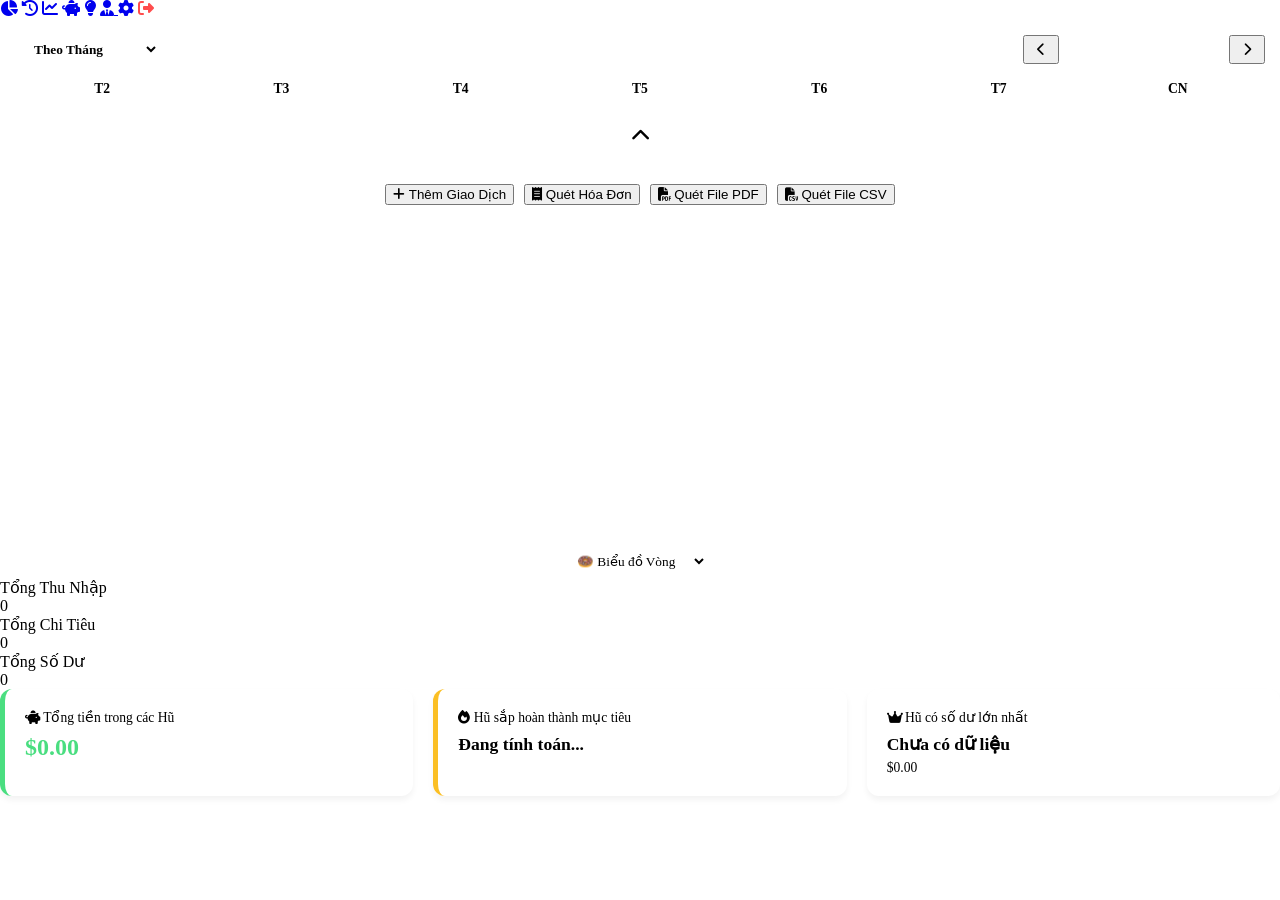
==== Project2/frontend-service/templates/index.html @ 34b53638 "Chuyển micro" ====
<!doctype html>
<html lang="vi">
  <head>
    <meta charset="UTF-8" />
    <meta name="viewport" content="width=device-width, initial-scale=1.0, maximum-scale=1.0, user-scalable=no" />
    <link
      rel="stylesheet"
      href="https://cdnjs.cloudflare.com/ajax/libs/font-awesome/6.5.1/css/all.min.css"
    />
    <meta name="theme-color" content="#1a1a1a" />
    <meta name="mobile-web-app-capable" content="yes" />
    <meta
      name="apple-mobile-web-app-status-bar-style"
      content="black-translucent"
    />
    <link rel="manifest" href="/static/manifest.json" />
    <link rel="apple-touch-icon" href="/static/pwa/icon-192.png" />
    <link rel="stylesheet" href="/static/style.css" />
    <script>
      (function () {
        const theme = localStorage.getItem("theme") || "system";
        if (theme === "light") {
          document.documentElement.setAttribute("data-theme", "light");
        } else if (theme === "dark") {
          document.documentElement.setAttribute("data-theme", "dark");
        }
      })();
    </script>
    <script>
      if ("serviceWorker" in navigator) {
        window.addEventListener("load", () => {
          navigator.serviceWorker.register("/static/sw.js");
        });
      }
    </script>
    <title>Trang Chủ ExpenseOwl</title>
    <script src="/static/chart.min.js"></script>

    <style>
      .wizard-overlay {
        position: fixed;
        top: 0;
        left: 0;
        width: 100%;
        height: 100%;
        background: rgba(0, 0, 0, 0.85);
        z-index: 9999;
        display: flex;
        justify-content: center;
        align-items: center;
        backdrop-filter: blur(5px);
      }
      .wizard-box {
        background: linear-gradient(145deg, #1e1e2d, #2a2a40);
        border: 2px solid #8a2be2;
        border-radius: 12px;
        width: 90%;
        max-width: 550px;
        padding: 30px;
        box-shadow: 0 0 30px rgba(138, 43, 226, 0.4);
        color: #fff;
        max-height: 90vh;
        overflow-y: auto;
      }
      .wizard-step {
        display: none;
        margin-top: 20px;
        animation: fadeIn 0.3s;
      }
      .wizard-step.active {
        display: block;
      }
      .wizard-progress {
        display: flex;
        justify-content: space-between;
        margin-bottom: 20px;
        font-size: 0.85rem;
        color: #606060;
        font-weight: bold;
        border-bottom: 2px solid #3d3d5c;
        padding-bottom: 10px;
      }
      .wizard-progress span {
        transition: color 0.3s;
      }
      .wizard-progress span.active {
        color: #d4a5ff;
        border-bottom: 3px solid #d4a5ff;
        margin-bottom: -12px;
        padding-bottom: 9px;
      }

      *, *::before, *::after {
        box-sizing: border-box;
      }

      html, body {
        overflow-x: hidden !important;
        overflow-y: auto !important;   
        width: 100%;
        max-width: 100vw;
        margin: 0;
        padding: 0;
      }

      .container {
        overflow-x: hidden !important;
        width: 100%;
        max-width: 100vw;
      }

      .wizard-input {
        width: 100%;
        padding: 12px;
        border-radius: 8px;
        background: #151521;
        color: #fff;
        border: 1px solid #2a2a40;
        outline: none;
        margin-bottom: 10px;
        box-sizing: border-box;
      }
      .wizard-footer {
        display: flex;
        justify-content: space-between;
        margin-top: 25px;
        border-top: 1px solid #3d3d5c;
        padding-top: 20px;
      }
      .wiz-cat-item {
        display: flex;
        align-items: center;
        justify-content: space-between;
        background: #151521;
        padding: 10px 15px;
        border-radius: 8px;
        margin-bottom: 10px;
        border: 1px solid #2a2a40;
      }
      .wiz-cat-item input[type="text"] {
        background: transparent;
        border: none;
        color: #fff;
        font-weight: bold;
        outline: none;
        width: 60%;
        font-size: 1rem;
      }
      .wiz-cat-item input[type="color"] {
        background: transparent;
        border: none;
        cursor: pointer;
        height: 35px;
        width: 45px;
        padding: 0;
        border-radius: 4px;
      }
      @keyframes fadeIn {
        from {
          opacity: 0;
          transform: translateY(10px);
        }
        to {
          opacity: 1;
          transform: translateY(0);
        }
      }

      .four-col-grid {
        display: grid;
        grid-template-columns: repeat(4, 1fr);
        gap: 15px;
        align-items: end;  
        margin-bottom: 20px;
      }
      .form-group {
        display: flex;
        flex-direction: column;
        width: 100%;
      }

      .more-menu-container {
        display: none; 
        position: relative;
        margin-left: auto;
      }
      .more-dropdown {
        display: none;
        position: absolute;
        top: 110%;
        right: 0;
        background: var(--bg-secondary);
        border: 1px solid var(--border);
        border-radius: 8px;
        box-shadow: 0 4px 15px rgba(0, 0, 0, 0.5);
        flex-direction: column;
        min-width: 180px;
        z-index: 1000;
        overflow: hidden;
      }
      .more-dropdown.show {
        display: flex;
        animation: fadeIn 0.2s ease;
      }
      .more-dropdown a {
        padding: 12px 15px;
        color: var(--text-primary);
        text-decoration: none;
        display: flex;
        align-items: center;
        gap: 12px;
        font-size: 0.95rem;
        transition: background 0.2s;
        border-bottom: 1px solid var(--border);
      }
      .more-dropdown a:last-child {
        border-bottom: none;
      }
      .more-dropdown a:hover {
        background: var(--bg-primary);
      }
      .more-dropdown a i {
        width: 20px;
        text-align: center;
      }

      @media (max-width: 768px) {
        .four-col-grid {
          grid-template-columns: 1fr !important;
        }
        .four-col-grid .form-group {
          grid-column: span 1 !important;
        }
        
        .hide-on-mobile {
          display: none !important;
        }
        .more-menu-container {
          display: block;
        }
      }

      .themed-input {
        width: 100% !important;
        box-sizing: border-box;
        padding: 10px 15px;
        border-radius: 8px;
        border: 1px solid var(--border);
        background-color: var(--bg-primary);
        color: var(--text-primary);
        font-family: inherit;
        font-size: 14px;
        outline: none;
        min-height: 42px;
      }
      .themed-input:focus {
        border-color: var(--accent);
      }

      .tags-dropdown {
        background-color: var(--bg-secondary) !important;
        border: 1px solid var(--border) !important;
        box-shadow: 0 4px 15px rgba(0, 0, 0, 0.15) !important;
      }
      .tags-dropdown div {
        padding: 8px 12px;
        color: var(--text-primary);
        cursor: pointer;
        transition: background 0.2s ease;
      }
      .tags-dropdown div:hover {
        background-color: var(--bg-primary);
      }
      .tags-dropdown .new-tag {
        color: var(--accent);
        font-style: italic;
        font-weight: bold;
      }
      .tag-pill {
        background: var(--bg-primary) !important;
        color: var(--text-secondary) !important;
        border: 1px solid var(--border) !important;
      }
    </style>
  </head>
  <body>
    <div class="container">
      <header>
        <div class="nav-bar">
          <a href="/" class="view-button active" data-tooltip="Trang Chủ"
            ><i class="fa-solid fa-chart-pie"></i
          ></a>
          <a href="/history" class="view-button" data-tooltip="Hoạt động"
            ><i class="fa-solid fa-clock-rotate-left"></i
          ></a>
          <a href="/trends" class="view-button" data-tooltip="Biến động"
            ><i class="fa-solid fa-chart-line"></i
          ></a>
          <a href="/planning" class="view-button" data-tooltip="Ngân sách"
            ><i class="fa-solid fa-piggy-bank"></i
          ></a>

          <a href="/suggestions" class="view-button hide-on-mobile" data-tooltip="Gợi Ý AI"
            ><i class="fa-solid fa-lightbulb"></i
          ></a>
          <a href="/profile" class="view-button hide-on-mobile" data-tooltip="Tài khoản">
            <i class="fa-solid fa-user-tie"></i>
          </a>
          <a href="/settings" class="view-button hide-on-mobile" data-tooltip="Cài Đặt"
            ><i class="fa-solid fa-gear"></i
          ></a>
          <a
            href="javascript:void(0)"
            class="view-button hide-on-mobile"
            onclick="showLogoutModal()"
            data-tooltip="Đăng Xuất"
            style="margin-left: auto; color: #ff4d4d"
            ><i class="fa-solid fa-right-from-bracket"></i
          ></a>

          <div class="more-menu-container">
            <a href="javascript:void(0)" class="view-button" id="mobileMoreBtn" style="padding: 10px 15px;">
              <i class="fa-solid fa-ellipsis-vertical"></i>
            </a>
            <div class="more-dropdown" id="mobileMoreDropdown">
              <a href="/suggestions"><i class="fa-solid fa-lightbulb" style="color: #f59e0b"></i> Gợi Ý AI</a>
              <a href="/profile"><i class="fa-solid fa-user-tie" style="color: #3b82f6"></i> Tài khoản</a>
              <a href="/settings"><i class="fa-solid fa-gear" style="color: #8b5cf6"></i> Cài Đặt</a>
              <a href="javascript:void(0)" onclick="showLogoutModal()" style="color: #ff4d4d"><i class="fa-solid fa-right-from-bracket"></i> Đăng Xuất</a>
            </div>
          </div>
          
        </div>
      </header>

      <div
        class="form-container"
        style="
          background-color: var(--bg-secondary);
          padding: 15px;
          border-radius: 12px;
          border: 1px solid var(--border);
          margin-bottom: 20px;
        "
      >
        <div
          style="
            display: flex;
            justify-content: space-between;
            align-items: center;
            margin-bottom: 15px;
            flex-wrap: wrap;
            gap: 10px;
          "
        >
          <select
            id="periodSelect"
            style="
              padding: 8px 15px;
              border-radius: 8px;
              background-color: var(--bg-primary);
              color: var(--text-primary);
              border: 1px solid var(--border);
              outline: none;
              cursor: pointer;
              font-family: inherit;
              font-weight: bold;
            "
          >
            <option value="week">Theo Tuần</option>
            <option value="month" selected>Theo Tháng</option>
            <option value="year">Theo Năm</option>
            <option value="all">Tất cả thời gian</option>
          </select>

          <div style="display: flex; align-items: center; gap: 10px">
            <button
              id="prevPeriod"
              class="nav-button"
              style="padding: 5px 12px"
            >
              <i class="fa-solid fa-chevron-left"></i>
            </button>
            <div
              id="currentPeriodLabel"
              style="
                min-width: 150px;
                text-align: center;
                color: var(--text-primary);
                font-weight: bold;
                font-size: 1.1rem;
              "
            ></div>
            <button
              id="nextPeriod"
              class="nav-button"
              style="padding: 5px 12px"
            >
              <i class="fa-solid fa-chevron-right"></i>
            </button>
          </div>
        </div>

        <div id="calendarWidget">
          <div
            style="
              display: grid;
              grid-template-columns: repeat(7, 1fr);
              gap: 5px;
              text-align: center;
              font-size: 0.85rem;
              color: var(--text-secondary);
              margin-bottom: 8px;
              font-weight: bold;
            "
          >
            <div>T2</div>
            <div>T3</div>
            <div>T4</div>
            <div>T5</div>
            <div>T6</div>
            <div>T7</div>
            <div>CN</div>
          </div>
          <div
            id="calGrid"
            style="
              display: grid;
              grid-template-columns: repeat(7, 1fr);
              gap: 5px;
              overflow: hidden;
              transition: max-height 0.3s ease;
            "
          ></div>
          <div
            style="
              text-align: center;
              margin-top: 10px;
              border-top: 1px dashed var(--border);
              padding-top: 10px;
            "
          >
            <button
              id="calToggleBtn"
              style="
                background: none;
                border: none;
                color: var(--text-secondary);
                cursor: pointer;
                font-size: 1.2rem;
                transition: transform 0.2s;
              "
            >
              <i class="fa-solid fa-chevron-up"></i>
            </button>
          </div>
        </div>
      </div>

      <div
        class="table-controls"
        style="
          display: flex;
          gap: 10px;
          justify-content: center;
          flex-wrap: wrap;
        "
      >
        <button id="toggleExpenseFormBtn" class="nav-button">
          <i class="fa-solid fa-plus"></i> Thêm Giao Dịch
        </button>
        <button
          onclick="
            OCRScanner.open(function () {
              initialize();
            })
          "
          class="nav-button"
        >
          <i class="fa-solid fa-receipt"></i> Quét Hóa Đơn
        </button>
        <script src="/static/ocr_scanner.js"></script>
        <button
          onclick="
            PDFScanner.open(function () {
              initialize();
            })
          "
          class="nav-button"
        >
          <i class="fa-solid fa-file-pdf"></i> Quét File PDF
        </button>
        <script src="/static/pdf_scanner.js"></script>
        <button
          onclick="
            CSVScanner.open(function () {
              initialize();
            })
          "
          class="nav-button"
        >
          <i class="fa-solid fa-file-csv"></i> Quét File CSV
        </button>
        <script src="/static/csv_scanner.js"></script>
      </div>
      <div id="scan-preview-area"></div>

      <div id="addExpenseContainer" style="display: none">
        <div
          class="form-container"
          style="
            border: 1px solid var(--accent);
            background-color: var(--bg-secondary);
            margin-bottom: 20px;
            box-shadow: 0 0 10px rgba(138, 43, 226, 0.1);
          "
        >
          <h3 align="center" style="color: var(--accent); margin-top: 0">
            <i class="fa-solid fa-wand-magic-sparkles"></i> Trợ lý AI Cú Mèo
          </h3>
          <p
            style="
              text-align: center;
              color: var(--text-secondary);
              font-size: 0.9rem;
              margin-bottom: 15px;
            "
          >
            Hãy nhập chi tiêu hoặc hỏi Cú Mèo một câu về tài chính!
          </p>

          <div
            class="form-group"
            style="
              display: flex;
              flex-direction: row;
              gap: 10px;
              align-items: center;
              margin-bottom: 0;
            "
          >
            <input
              type="text"
              id="aiInput"
              placeholder="VD: Tối qua đổ 50k tiền xăng và uống ly cafe 30k..."
              style="
                flex: 1;
                padding: 12px;
                border-radius: 8px;
                background-color: var(--bg-primary);
                border: 1px solid var(--border);
                color: var(--text-primary);
                outline: none;
              "
            />
            <button
              onclick="sendToAI()"
              id="aiBtn"
              class="nav-button"
              style="
                background-color: var(--accent);
                color: #fff;
                width: auto;
                padding: 0 20px;
                border: none;
              "
            >
              <i class="fa-solid fa-paper-plane"></i> Gửi
            </button>
          </div>
        </div>

        <div class="form-container">
          <form id="expenseForm">
            <div class="four-col-grid">
              <!-- HÀNG 1 -->
              <div class="form-group">
                <label style="margin-bottom: 5px">Mô tả</label>
                <input
                  type="text"
                  id="name"
                  class="themed-input"
                  placeholder="Ví dụ: Trà sữa"
                  required
                />
              </div>
              <div class="form-group">
                <label style="margin-bottom: 5px">Danh mục</label>
                <select id="category" class="themed-input" required></select>
              </div>
              <div class="form-group">
                <label style="margin-bottom: 5px" title="Chỉ áp dụng cho Chi Tiêu">Nguồn tiền / Rút từ</label>
                <select id="transactionJar" class="themed-input">
                    <option value="">Ví chính (Số dư khả dụng)</option>
                </select>
              </div>
              <div class="form-group">
                <label style="margin-bottom: 5px">Số tiền</label>
                <input
                  type="text"
                  id="amount"
                  class="themed-input"
                  placeholder="0"
                  required
                  oninput="formatCurrencyInput(this)"
                />
              </div>
              <div class="form-group">
                <label style="margin-bottom: 5px">Ngày</label>
                <input type="date" id="date" class="themed-input" required />
                <script>
                  const todayDate = new Date();
                  document.getElementById("date").value =
                    `${todayDate.getFullYear()}-${String(todayDate.getMonth() + 1).padStart(2, "0")}-${String(todayDate.getDate()).padStart(2, "0")}`;
                </script>
              </div>

              <div class="form-group">
                <label style="margin-bottom: 5px">Tần suất lặp lại</label>
                <select id="recurring_interval" class="themed-input">
                  <option value="">Không lặp lại</option>
                  <option value="daily">Hàng ngày</option>
                  <option value="weekly">Hàng tuần</option>
                  <option value="monthly">Hàng tháng</option>
                  <option value="yearly">Hàng năm</option>
                </select>
              </div>

              <div class="form-group" style="position: relative">
                <label style="margin-bottom: 5px">Nhãn</label>
                <div
                  id="tags-input-container"
                  class="themed-input"
                  style="
                    display: flex;
                    flex-wrap: wrap;
                    gap: 5px;
                    align-items: center;
                    cursor: text;
                  "
                >
                  <div
                    id="selected-tags"
                    style="display: flex; flex-wrap: wrap; gap: 5px"
                  ></div>
                  <input
                    type="text"
                    id="tags-input"
                    placeholder="Nhập & Enter..."
                    autocomplete="off"
                    style="
                      flex: 1;
                      min-width: 80px;
                      border: none;
                      background: none;
                      outline: none;
                      padding: 0;
                      margin: 0;
                      color: var(--text-primary);
                      font-size: inherit;
                    "
                  />
                </div>
                <div
                  id="tags-dropdown"
                  class="tags-dropdown"
                  style="
                    display: none;
                    position: absolute;
                    top: 100%;
                    left: 0;
                    right: 0;
                    background: #2a2a40;
                    border: 1px solid #3d3d5c;
                    border-radius: 8px;
                    z-index: 100;
                    max-height: 150px;
                    overflow-y: auto;
                    box-shadow: 0 4px 12px rgba(0, 0, 0, 0.5);
                  "
                ></div>
              </div>

              <div class="form-group">
                <label style="margin-bottom: 5px">Ghi chú chi tiết</label>
                <input
                  type="text"
                  id="note"
                  class="themed-input"
                  placeholder="Ghi chú thêm (không bắt buộc)..."
                />
              </div>
            </div>

            <div
              style="
                display: flex;
                justify-content: space-between;
                align-items: center;
                border-top: 1px solid var(--border);
                padding-top: 15px;
              "
            >
              <div style="display: flex; align-items: center; gap: 10px">
                <label
                  for="reportGain"
                  style="margin: 0; color: var(--text-secondary)"
                  >Khoản thu</label
                >
                <input
                  type="checkbox"
                  id="reportGain"
                  style="transform: scale(1.2); cursor: pointer"
                />
              </div>
              <button
                type="submit"
                class="nav-button"
                style="padding: 10px 25px; font-weight: bold"
              >
                Lưu Giao Dịch
              </button>
            </div>
          </form>
        </div>
      </div>

      <div class="chart-container">
        <div
          id="noDataMessage"
          class="no-data"
          style="display: none; width: 100%"
        >
          Chưa có dữ liệu chi tiêu. Hãy thêm giao dịch để xem biểu đồ!
        </div>

        <div
          class="chart-left-wrapper"
          id="chartLeftWrapper"
          style="
            display: flex;
            flex-direction: column;
            flex: 1;
            min-width: 0;
            padding-right: 15px;
          "
        >
          <div
            class="chart-box"
            style="position: relative; height: 320px; width: 100%"
          >
            <canvas id="categoryPieChart"></canvas>
          </div>
          <div
            class="chart-controls"
            style="text-align: center; margin-top: 20px; width: 100%"
          >
            <select
              id="chartTypeSelect"
              style="
                padding: 8px 15px;
                border-radius: 8px;
                background-color: var(--bg-primary);
                color: var(--text-primary);
                border: 1px solid var(--border);
                outline: none;
                cursor: pointer;
                font-family: inherit;
              "
            >
              <option value="doughnut">🍩 Biểu đồ Vòng</option>
              <option value="pie">🍕 Biểu đồ Tròn</option>
              <option value="bar">📊 Biểu đồ Cột</option>
              <option value="polarArea">🕸️ Biểu đồ Lưới</option>
            </select>
          </div>
        </div>

        <div class="legend-box" id="customLegend"></div>
      </div>

      <div id="cashflow-section" class="cashflow-container">
        <div class="cashflow-item income">
          <div class="cashflow-label">Tổng Thu Nhập</div>
          <div class="cashflow-value" id="cashflow-income">0</div>
        </div>
        <div class="cashflow-item expenses">
          <div class="cashflow-label">Tổng Chi Tiêu</div>
          <div class="cashflow-value" id="cashflow-expenses">0</div>
        </div>
        <div class="cashflow-item balance">
          <div class="cashflow-label">Tổng Số Dư</div>
          <div class="cashflow-value" id="cashflow-balance">0</div>
        </div>
      </div>

      <div
        id="jarDashboardOverview"
        style="
          display: grid;
          grid-template-columns: repeat(auto-fit, minmax(280px, 1fr));
          gap: 20px;
          margin-bottom: 30px;
        "
      >
        <div
          class="jar-card"
          style="
            background: var(--bg-secondary);
            border: 1px solid var(--border);
            border-radius: 12px;
            padding: 20px;
            text-align: left;
            border-left: 5px solid #4ade80;
            box-shadow: 0 4px 6px rgba(0, 0, 0, 0.05);
          "
        >
          <div
            style="
              font-size: 0.85rem;
              color: var(--text-secondary);
              margin-bottom: 8px;
            "
          >
            <i class="fa-solid fa-piggy-bank"></i> Tổng tiền trong các Hũ
          </div>
          <div
            id="dbTotalBalance"
            style="font-size: 1.5rem; font-weight: bold; color: #4ade80"
          >
            $0.00
          </div>
        </div>

        <div
          class="jar-card"
          style="
            background: var(--bg-secondary);
            border: 1px solid var(--border);
            border-radius: 12px;
            padding: 20px;
            text-align: left;
            border-left: 5px solid #fbbf24;
            box-shadow: 0 4px 6px rgba(0, 0, 0, 0.05);
          "
        >
          <div
            style="
              font-size: 0.85rem;
              color: var(--text-secondary);
              margin-bottom: 8px;
            "
          >
            <i class="fa-solid fa-fire"></i> Hũ sắp hoàn thành mục tiêu
          </div>
          <div
            id="dbNearGoal"
            style="
              font-size: 1.1rem;
              font-weight: bold;
              color: var(--text-primary);
            "
          >
            Đang tính toán...
          </div>
          <div
            id="dbNearGoalBar"
            style="
              height: 6px;
              background: var(--bg-primary);
              border-radius: 3px;
              margin-top: 10px;
              overflow: hidden;
            "
          >
            <div
              id="dbNearGoalProgress"
              style="
                width: 0%;
                height: 100%;
                background: #fbbf24;
                transition: width 1s ease;
              "
            ></div>
          </div>
        </div>

        <div
          class="jar-card"
          style="
            background: var(--bg-secondary);
            border: 1px solid var(--border);
            border-radius: 12px;
            padding: 20px;
            text-align: left;
            border-left: 5px solid var(--accent);
            box-shadow: 0 4px 6px rgba(0, 0, 0, 0.05);
          "
        >
          <div
            style="
              font-size: 0.85rem;
              color: var(--text-secondary);
              margin-bottom: 8px;
            "
          >
            <i class="fa-solid fa-crown"></i> Hũ có số dư lớn nhất
          </div>
          <div
            id="dbBiggestJar"
            style="
              font-size: 1.1rem;
              font-weight: bold;
              color: var(--text-primary);
            "
          >
            Chưa có dữ liệu
          </div>
          <div
            id="dbBiggestValue"
            style="
              font-size: 0.85rem;
              color: var(--text-secondary);
              margin-top: 5px;
            "
          >
            $0.00
          </div>
        </div>
      </div>
      <div
        id="budgetAlertsContainer"
        class="form-container"
        style="
          background-color: var(--bg-secondary);
          border: 1px solid var(--border);
          margin-top: 20px;
          display: none;
        "
      >
        <h3
          style="color: var(--text-primary); margin-top: 0; margin-bottom: 15px"
        >
          <i class="fa-solid fa-bell" style="color: #fbbf24"></i> Báo Cáo Ngân
          Sách Nhanh
        </h3>
        <div
          id="budgetAlertsContent"
          style="
            display: grid;
            grid-template-columns: repeat(auto-fit, minmax(250px, 1fr));
            gap: 15px;
          "
        ></div>
      </div>
    </div>

    <div id="setupWizardOverlay" class="wizard-overlay" style="display: none">
      <div class="wizard-box">
        <h2 style="color: #d4a5ff; text-align: center; margin-top: 0">
          <i class="fa-solid fa-rocket"></i> Chào mừng người mới!
        </h2>
        <p style="text-align: center; color: #a0a0b0">
          Hãy dành 1 phút để thiết lập sổ sách của bạn
        </p>

        <div class="wizard-progress">
          <span id="prog1" class="active">1. Số dư</span>
          <span id="prog2">2. Danh mục</span>
          <span id="prog3">3. AI Cú Mèo</span>
          <span id="prog4">4. Dữ liệu cũ</span>
          <span id="prog5">5. Xác nhận</span>
        </div>

        <div id="wStep1" class="wizard-step active">
          <h3 style="margin-top: 0; color: #fff">
            1. Thu nhập / Số dư ban đầu
          </h3>
          <p style="font-size: 0.9rem; color: #a0a0b0; line-height: 1.5">
            Nhập số tiền hiện có trong ví hoặc tài khoản để bắt đầu theo dõi
            chính xác nhất.
          </p>
          <label
            style="
              color: #d4a5ff;
              font-weight: bold;
              margin-bottom: 5px;
              display: block;
            "
            >Số dư hiện tại:</label
          >
          <input
            type="text"
            id="wBalance"
            class="wizard-input"
            placeholder="Ví dụ: 5,000,000"
            oninput="formatCurrencyInput(this)"
          />
        </div>

        <div id="wStep2" class="wizard-step">
          <h3 style="margin-top: 0; color: #fff">2. Danh mục & Màu sắc</h3>
          <p style="font-size: 0.9rem; color: #a0a0b0; margin-bottom: 10px">
            Thêm mới danh mục, xóa mục không cần thiết và chọn màu sắc đại diện
            cho từng mục.
          </p>

          <div style="display: flex; gap: 10px; margin-bottom: 15px">
            <button
              id="btnWizExp"
              onclick="switchWizCatType('expense')"
              class="nav-button"
              style="flex: 1; background: #8a2be2"
            >
              Khoản Chi
            </button>
            <button
              id="btnWizInc"
              onclick="switchWizCatType('income')"
              class="nav-button"
              style="flex: 1; background: #2a2a40; color: #a0a0b0"
            >
              Khoản Thu
            </button>
          </div>

          <div
            id="wCatList"
            style="
              max-height: 180px;
              overflow-y: auto;
              margin-bottom: 15px;
              padding-right: 5px;
            "
          ></div>

          <div style="display: flex; gap: 10px">
            <input
              type="text"
              id="wNewCat"
              class="wizard-input"
              style="margin-bottom: 0; flex: 1"
              placeholder="Tên danh mục mới..."
            />
            <button
              onclick="addWizCat()"
              class="nav-button"
              style="width: auto; background: #2a2a40"
            >
              <i class="fa-solid fa-plus"></i>
            </button>
          </div>
        </div>

        <div id="wStep3" class="wizard-step">
          <h3 style="margin-top: 0; color: #fff">
            <i class="fa-solid fa-brain"></i> 3. Huấn luyện AI Cú Mèo
          </h3>
          <p style="font-size: 0.9rem; color: #a0a0b0; margin-bottom: 15px">
            Cho Cú Mèo biết tính cách và mục tiêu của bạn để nhận được lời
            khuyên chuẩn xác nhất nhé.
          </p>

          <label
            style="
              color: #d4a5ff;
              font-weight: bold;
              margin-bottom: 5px;
              display: block;
            "
            >Mục tiêu lớn nhất hiện tại:</label
          >
          <select
            id="wFinancialGoal"
            class="wizard-input"
            style="cursor: pointer; margin-bottom: 15px"
          >
            <option value="Chưa xác định">Chưa xác định</option>
            <option value="Tiết kiệm phòng thân">Tiết kiệm phòng thân</option>
            <option value="Đầu tư sinh lời">Đầu tư sinh lời</option>
            <option value="Trả dứt điểm nợ">Trả dứt điểm nợ</option>
            <option value="Mua sắm tài sản lớn">Mua sắm tài sản lớn</option>
            <option value="Cải thiện dòng tiền">Cải thiện dòng tiền</option>
          </select>

          <label
            style="
              color: #d4a5ff;
              font-weight: bold;
              margin-bottom: 5px;
              display: block;
            "
            >Khẩu vị rủi ro:</label
          >
          <select
            id="wRiskTolerance"
            class="wizard-input"
            style="cursor: pointer"
          >
            <option value="An toàn">An toàn (Thích gửi tiết kiệm)</option>
            <option value="Cân bằng">Cân bằng</option>
            <option value="Mạo hiểm">Mạo hiểm (Thích Crypto, Cổ phiếu)</option>
          </select>
        </div>

        <div id="wStep4" class="wizard-step">
          <h3 style="margin-top: 0; color: #fff">
            4. Nhập dữ liệu cũ (Tùy chọn)
          </h3>
          <p style="font-size: 0.9rem; color: #a0a0b0; line-height: 1.5">
            Nếu bạn có file CSV từ ứng dụng cũ, hãy tải lên đây. Bạn cũng có thể
            làm sau trong Cài đặt.
          </p>

          <label
            for="wCsvFile"
            class="wizard-input"
            style="
              display: block;
              text-align: center;
              cursor: pointer;
              padding: 20px;
              border: 2px dashed #8a2be2;
              background: rgba(138, 43, 226, 0.1);
            "
          >
            <i
              class="fa-solid fa-file-csv"
              style="font-size: 30px; color: #d4a5ff; margin-bottom: 10px"
            ></i
            ><br />
            <span id="wFileName">Chọn file CSV...</span>
          </label>
          <input
            type="file"
            id="wCsvFile"
            accept=".csv"
            style="display: none"
            onchange="
              document.getElementById('wFileName').textContent = this.files[0]
                ? this.files[0].name
                : 'Chọn file CSV...'
            "
          />
        </div>

        <div id="wStep5" class="wizard-step">
          <h3 style="margin-top: 0; color: #fff">5. Xác nhận thiết lập</h3>
          <ul
            style="
              color: #e0e0e0;
              line-height: 2;
              list-style: none;
              padding-left: 0;
              background: #151521;
              padding: 15px;
              border-radius: 8px;
              border: 1px solid #2a2a40;
            "
          >
            <li>
              <i
                class="fa-solid fa-wallet"
                style="color: #4ade80; width: 25px"
              ></i>
              <strong>Số dư ban đầu:</strong>
              <span
                id="wConfirmBalance"
                style="float: right; font-weight: bold; color: #4ade80"
                >0</span
              >
            </li>
            <li>
              <i
                class="fa-solid fa-tags"
                style="color: #d4a5ff; width: 25px"
              ></i>
              <strong>Danh mục tùy chỉnh:</strong>
              <span id="wConfirmCats" style="float: right">0</span>
            </li>
            <li>
              <i
                class="fa-solid fa-brain"
                style="color: #ff79c6; width: 25px"
              ></i>
              <strong>Hồ sơ AI:</strong>
              <span id="wConfirmAI" style="float: right; color: #ff79c6"
                >Sẵn sàng</span
              >
            </li>
            <li>
              <i
                class="fa-solid fa-file-import"
                style="color: #ffb86c; width: 25px"
              ></i>
              <strong>File dữ liệu:</strong>
              <span id="wConfirmFile" style="float: right">Không có</span>
            </li>
          </ul>
          <p
            style="
              text-align: center;
              color: #4ade80;
              font-size: 0.9rem;
              margin-top: 15px;
            "
          >
            <i class="fa-solid fa-check-circle"></i> Cú Mèo đã sẵn sàng phục vụ
            bạn!
          </p>
        </div>

        <div class="wizard-footer">
          <button
            onclick="skipWizard()"
            class="nav-button"
            style="
              background: transparent;
              border: 1px solid #ff4d4d;
              color: #ff4d4d;
              width: auto;
            "
          >
            Bỏ qua
          </button>
          <div style="display: flex; gap: 10px">
            <button
              id="wBtnPrev"
              onclick="wizPrev()"
              class="nav-button"
              style="display: none; background: #4a4a60; width: auto"
            >
              Quay lại
            </button>
            <button
              id="wBtnNext"
              onclick="wizNext()"
              class="nav-button"
              style="background: #8a2be2; width: auto"
            >
              Tiếp tục <i class="fa-solid fa-arrow-right"></i>
            </button>
            <button
              id="wBtnFinish"
              onclick="wizFinish()"
              class="nav-button"
              style="
                display: none;
                background: #4ade80;
                color: #1a1a1a;
                width: auto;
              "
            >
              <i class="fa-solid fa-rocket"></i> Hoàn tất
            </button>
          </div>
        </div>
      </div>
    </div>

    <script src="/static/functions.js"></script>
    <script>
      function formatCurrencyInput(input) {
        let value = input.value;
        value = value.replace(/[^\d.]/g, "");
        const parts = value.split(".");
        if (parts.length > 2) {
          value = parts[0] + "." + parts.slice(1).join("");
        }
        if (value) {
          let splitValue = value.split(".");
          splitValue[0] = splitValue[0].replace(/\B(?=(\d{3})+(?!\d))/g, ",");
          value = splitValue.join(".");
        }
        input.value = value;
      }

      let expenseCategories = [];
      let incomeCategories = [];

      let currentCurrency = "usd";
      let pieChart = null;
      let currentChartType = "doughnut";
      let currentDate = new Date();
      let allExpenses = [];
      let disabledCategories = new Set();
      let categoryColors = {};
      let allTags = new Set();
      let selectedTags = new Set();

      let currentPeriodType = "month";  
      let isCalendarExpanded = true;
      let selectedDayFilter = null;

      function updateExpenseFormCategoryOptions() {
        const categorySelect = document.getElementById("category");
        const reportGainCheckbox = document.getElementById("reportGain");
        if (!categorySelect || !reportGainCheckbox) return;

        const isIncome = reportGainCheckbox.checked;
        const targetArray = isIncome ? incomeCategories : expenseCategories;
        
        categorySelect.innerHTML = targetArray
            .map((c) => `<option value="${c}">${c}</option>`)
            .join("");
            
        
        if (targetArray.length > 0) {
            categorySelect.value = targetArray[0];
        }
      }

      let globalJars = [];
      async function loadJarsForSelect() {
        const token = localStorage.getItem("token");
        const res = await fetch("/api/planning/jars", {
          headers: { Authorization: `Bearer ${token}` },
        });
        if (res.ok) {
          const jars = await res.json();
          globalJars = jars;
          const select = document.getElementById("jar_id");
          if (select) {
            select.innerHTML =
              '<option value="">-- Chọn Quỹ để rút --</option>';
            jars.forEach((j) => {
              select.innerHTML += `<option value="${j.id}">${j.name} (${formatCurrency(j.balance)})</option>`;
            });
          }
        }
      }

      async function loadJarsForTransactionForm() {
          const jarSelect = document.getElementById('transactionJar');
          if (!jarSelect) return;

          try {
              const token = localStorage.getItem('token');
              const response = await fetch('/api/planning/jars', {
                  headers: { 'Authorization': `Bearer ${token}` }
              });

              if (response.ok) {
                  const jars = await response.json();
            
                  const curr = typeof currentCurrency !== 'undefined' ? currentCurrency.toUpperCase() : 'VND';
                  const rate = (typeof exchangeRatesToVND !== 'undefined' && exchangeRatesToVND[curr.toLowerCase()]) ? exchangeRatesToVND[curr.toLowerCase()] : 1;

                  jarSelect.innerHTML = '<option value="">Ví chính (Số dư khả dụng)</option>';
            
                  jars.forEach(jar => {
                      let displayBalance = parseFloat(jar.balance) / rate;
                      jarSelect.innerHTML += `<option value="${jar.id}">Hũ: ${jar.name} (Đang có: ${displayBalance.toLocaleString('vi-VN')} ${curr})</option>`;
                  });
              }
          } catch (error) {
              console.error("Lỗi khi tải danh sách Hũ:", error);
          }
      }

      function showCustomAlert(message) {
        document.getElementById("alertMessage").textContent = message;
        document.getElementById("customAlertModal").style.display = "flex";
      }

      async function updateJarDashboardSummary() {
        try {
          
          const token = localStorage.getItem("token");
          if (!token) return; 

          
          const resConfig = await fetch("/api/config", {
            headers: { Authorization: `Bearer ${token}` },
          });
          const config = await resConfig.json();

          
          const currency = (config.currency || "usd").toLowerCase();
          
          const rate = currency === "vnd" ? 1 : 25400;

          
          const res = await fetch("/api/planning/dashboard-summary", {
            headers: { Authorization: `Bearer ${token}` },
          });
          const data = await res.json();

          
          const formatMoney = (val) => {
            return new Intl.NumberFormat(
              currency === "usd" ? "en-US" : "vi-VN",
              {
                style: "currency",
                currency: currency.toUpperCase(),
              },
            ).format(val);
          };

          
          
          document.getElementById("dbTotalBalance").innerText = formatMoney(
            data.total_balance / rate,
          );

          
          if (data.near_goal) {
            
            document.getElementById("dbNearGoal").innerText =
              data.near_goal.name;
            
            document.getElementById("dbNearGoalProgress").style.width =
              data.near_goal.percent + "%";
            
            document.getElementById("dbNearGoal").title =
              `Tiến độ: ${data.near_goal.percent}%`;
          } else {
            
            document.getElementById("dbNearGoal").innerText =
              "Chưa có mục tiêu";
            document.getElementById("dbNearGoalProgress").style.width = "0%";
          }

          
          if (data.biggest_jar) {
            
            document.getElementById("dbBiggestJar").innerText =
              data.biggest_jar.name;
            
            document.getElementById("dbBiggestValue").innerText = formatMoney(
              data.biggest_jar.balance / rate,
            );
          } else {
            document.getElementById("dbBiggestJar").innerText =
              "Chưa có dữ liệu";
            document.getElementById("dbBiggestValue").innerText = "$0.00";
          }
        } catch (e) {
          console.error("Lỗi cập nhật Dashboard Quỹ:", e);
        }
      }


      function loadChatbot() {
          if (!document.getElementById("dynamicChatbotScript")) {
              const script = document.createElement("script");
              script.id = "dynamicChatbotScript";
              script.src = "/static/chatbot.js";
              
              script.onload = () => {
                  if (document.readyState === "complete" || document.readyState === "interactive") {
                      window.dispatchEvent(new Event("load"));
                      document.dispatchEvent(new Event("DOMContentLoaded"));
                  }
              };
              
              document.body.appendChild(script);
          }
      }

      let wStep = 1;
      let wCurrentCatType = "expense";
      let wData = {
        balance: 0,
        expenseCategories: [],
        incomeCategories: [],
        colors: {},
      };
      let initialCategories = [];

      function getUsernameFromToken() {
        try {
          const token = localStorage.getItem("token");
          if (!token) return "default_user";
          const base64Url = token.split(".")[1];
          const base64 = base64Url.replace(/-/g, "+").replace(/_/g, "/");
          const jsonPayload = decodeURIComponent(
            atob(base64)
              .split("")
              .map(function (c) {
                return "%" + ("00" + c.charCodeAt(0).toString(16)).slice(-2);
              })
              .join(""),
          );
          return JSON.parse(jsonPayload).sub || "default_user";
        } catch (e) {
          return "default_user";
        }
      }

      function checkSetupWizard(isNewUserFromServer) {
          if (isNewUserFromServer === true) {
              wData.expenseCategories = [...expenseCategories]; 
              wData.incomeCategories = [...incomeCategories];
              switchWizCatType('expense');
              document.getElementById('setupWizardOverlay').style.display = 'flex';
          } else {
              loadChatbot();  
          }
      }

      function skipWizard() { 
          document.getElementById('setupWizardOverlay').style.display = 'none'; 
          if(window.showToast) showToast("Đã bỏ qua thiết lập ban đầu", "success"); 
          loadChatbot(); 
      }
      function markWizardDone() {
        
      }

      function switchWizCatType(type) {
        wCurrentCatType = type;
        const btnExp = document.getElementById("btnWizExp");
        const btnInc = document.getElementById("btnWizInc");

        if (type === "expense") {
          btnExp.style.background = "#8a2be2";
          btnExp.style.color = "#fff";
          btnInc.style.background = "#2a2a40";
          btnInc.style.color = "#a0a0b0";
        } else {
          btnInc.style.background = "#8a2be2";
          btnInc.style.color = "#fff";
          btnExp.style.background = "#2a2a40";
          btnExp.style.color = "#a0a0b0";
        }
        renderWizCats();
      }

      function renderWizCats() {
        const list = document.getElementById("wCatList");
        list.innerHTML = "";
        const activeArray =
          wCurrentCatType === "expense"
            ? wData.expenseCategories
            : wData.incomeCategories;

        activeArray.forEach((cat, idx) => {
          const color =
            wData.colors[cat] ||
            categoryColors[cat] ||
            colorPalette[idx % colorPalette.length] ||
            "#8a2be2";
          wData.colors[cat] = color;
          list.innerHTML += `<div class="wiz-cat-item"><input type="text" value="${cat}" readonly><div style="display: flex; gap: 15px; align-items: center;"><input type="color" value="${color}" onchange="wData.colors['${cat}'] = this.value"><button onclick="removeWizCat(${idx})" style="background: none; border: none; color: #ff4d4d; cursor: pointer; padding: 5px;"><i class="fa-solid fa-trash"></i></button></div></div>`;
        });
      }

      function addWizCat() {
        const input = document.getElementById("wNewCat");
        const val = input.value.trim().replace(/[<>]/g, "");
        const activeArray =
          wCurrentCatType === "expense"
            ? wData.expenseCategories
            : wData.incomeCategories;
        if (val && !activeArray.includes(val)) {
          activeArray.push(val);
          input.value = "";
          renderWizCats();
        }
      }

      window.removeWizCat = function (idx) {
        const activeArray =
          wCurrentCatType === "expense"
            ? wData.expenseCategories
            : wData.incomeCategories;
        if (activeArray.length <= 1) {
          if (window.showToast)
            showToast("Cần giữ lại ít nhất một danh mục!", "error");
          return;
        }
        activeArray.splice(idx, 1);
        renderWizCats();
      };

      function updateWizardUI() {
        [1, 2, 3, 4, 5].forEach((i) => {
          document.getElementById(`wStep${i}`).classList.remove("active");
          document.getElementById(`prog${i}`).classList.remove("active");
        });
        document.getElementById(`wStep${wStep}`).classList.add("active");
        document.getElementById(`prog${wStep}`).classList.add("active");
        document.getElementById("wBtnPrev").style.display =
          wStep > 1 ? "block" : "none";
        document.getElementById("wBtnNext").style.display =
          wStep < 5 ? "block" : "none";
        document.getElementById("wBtnFinish").style.display =
          wStep === 5 ? "block" : "none";

        if (wStep === 5) {
          let rawBal = document
            .getElementById("wBalance")
            .value.replace(/,/g, "");
          wData.balance = parseFloat(rawBal) || 0;

          const rate =
            typeof exchangeRatesToVND !== "undefined"
              ? exchangeRatesToVND[currentCurrency] || 1
              : 1;
          document.getElementById("wConfirmBalance").textContent =
            formatCurrency(wData.balance * rate);
          document.getElementById("wConfirmCats").textContent =
            `${wData.expenseCategories.length} Chi, ${wData.incomeCategories.length} Thu`;

          const goal = document.getElementById("wFinancialGoal").value;
          const risk = document.getElementById("wRiskTolerance").value;
          let aiStatus = "Đã thiết lập";
          if (goal === "Chưa xác định" && risk === "Cân bằng")
            aiStatus = "Mặc định";
          document.getElementById("wConfirmAI").textContent = aiStatus;

          const fileInput = document.getElementById("wCsvFile");
          document.getElementById("wConfirmFile").textContent =
            fileInput.files.length > 0 ? fileInput.files[0].name : "Không có";
        }
      }

      function wizNext() {
        if (wStep < 5) {
          wStep++;
          updateWizardUI();
        }
      }
      function wizPrev() {
        if (wStep > 1) {
          wStep--;
          updateWizardUI();
        }
      }

      async function wizFinish() {
        const btn = document.getElementById("wBtnFinish");
        btn.innerHTML =
          '<i class="fa-solid fa-spinner fa-spin"></i> Đang lưu...';
        btn.disabled = true;
        try {
          localStorage.setItem(
            "customCategoryColors",
            JSON.stringify(wData.colors),
          );

          const payloadObject = {
            expenseCategories: wData.expenseCategories,
            incomeCategories: wData.incomeCategories,
          };
          await fetch("/api/categories/edit", {
            method: "POST",
            headers: { "Content-Type": "application/json" },
            body: JSON.stringify(payloadObject),
          }).catch((e) => {});

          const goal = document.getElementById("wFinancialGoal").value;
          const risk = document.getElementById("wRiskTolerance").value;
          await fetch("/api/profile/edit", {
            method: "POST",
            headers: { "Content-Type": "application/json" },
            body: JSON.stringify({ goal: goal, risk: risk }),
          }).catch((e) => {});

          if (wData.balance > 0) {
            const rate =
              typeof exchangeRatesToVND !== "undefined"
                ? exchangeRatesToVND[currentCurrency] || 1
                : 1;
            const incCat =
              incomeCategories.length > 0 ? incomeCategories[0] : "Khác";
            const todayStr = new Date().toISOString().split("T")[0];
            const formData = {
              name: "Số dư ban đầu",
              category: incCat,
              amount: wData.balance * rate,
              date: new Date(todayStr + "T00:00:00Z").toISOString(),
              tags: ["Setup"],
              note: null,
              recurring_interval: null,
            };
            const res = await fetch("/api/expenses/", {
              method: "POST",
              headers: { "Content-Type": "application/json" },
              body: JSON.stringify(formData),
            });
            if (!res.ok) throw new Error("Dữ liệu không hợp lệ");
          }

          const fileInput = document.getElementById("wCsvFile");
          if (fileInput.files.length > 0) {
            const fd = new FormData();
            fd.append("file", fileInput.files[0]);
            await fetch("/api/expenses/import/csv", {
              method: "POST",
              body: fd,
            }).catch((e) => {});
          }

          markWizardDone();
          document.getElementById("setupWizardOverlay").style.display = "none";
          if (window.showToast)
            showToast("Thiết lập thành công! Hãy bắt đầu theo dõi.", "success");
            
          loadChatbot();
          await initialize();
        } catch (e) {
          if (window.showToast)
            showToast("Lỗi hệ thống: " + e.message, "error");
          btn.innerHTML = '<i class="fa-solid fa-rocket"></i> Hoàn tất';
          btn.disabled = false;
        }
      }

      function showLogoutModal() {
        document.getElementById("logoutConfirmModal").style.display = "flex";
      }
      function closeLogoutModal() {
        document.getElementById("logoutConfirmModal").style.display = "none";
      }
      function proceedLogout() {
        closeLogoutModal();
        if (typeof logout === "function") {
          logout();
        } else {
          localStorage.removeItem("token");
          window.location.href = "/login";
        }
      }


      function renderCalendar() {
        const grid = document.getElementById("calGrid");
        const widget = document.getElementById("calendarWidget");
        const toggleBtn = document.getElementById("calToggleBtn");
        if (!grid) return;

        if (currentPeriodType === "year" || currentPeriodType === "all") {
          widget.style.display = "none";
          return;
        } else {
          widget.style.display = "block";
        }

        toggleBtn.innerHTML = isCalendarExpanded
          ? '<i class="fa-solid fa-chevron-up"></i>'
          : '<i class="fa-solid fa-chevron-down"></i>';

        let days = [];
        let start = new Date(
          currentDate.getFullYear(),
          currentDate.getMonth(),
          currentDate.getDate(),
        );

        if (!isCalendarExpanded) {
          let day = start.getDay() || 7;
          start.setDate(start.getDate() - day + 1);
          for (let i = 0; i < 7; i++) {
            days.push(new Date(start));
            start.setDate(start.getDate() + 1);
          }
        } else {
          start.setDate(1);
          let day = start.getDay() || 7;
          start.setDate(start.getDate() - day + 1);
          for (let i = 0; i < 42; i++) {
            days.push(new Date(start));
            start.setDate(start.getDate() + 1);
          }
        }

        const dailyData = {};
        let totalMonthExpense = 0;
        const rate =
          typeof exchangeRatesToVND !== "undefined"
            ? exchangeRatesToVND[currentCurrency] || 1
            : 1;

        allExpenses.forEach((exp) => {
          const dStr = exp.date.split("T")[0];
          const expDateObj = new Date(dStr);

          if (!dailyData[dStr]) dailyData[dStr] = { in: 0, out: 0 };

          if (exp.amount > 0) {
            dailyData[dStr].in += exp.amount / rate;
          } else {
            const outAmt = Math.abs(exp.amount) / rate;
            dailyData[dStr].out += outAmt;
            if (
              expDateObj.getFullYear() === currentDate.getFullYear() &&
              expDateObj.getMonth() === currentDate.getMonth()
            ) {
              totalMonthExpense += outAmt;
            }
          }
        });

        const todayObj = new Date();
        let daysToDivide = new Date(
          currentDate.getFullYear(),
          currentDate.getMonth() + 1,
          0,
        ).getDate();
        if (
          currentDate.getFullYear() === todayObj.getFullYear() &&
          currentDate.getMonth() === todayObj.getMonth()
        ) {
          daysToDivide = todayObj.getDate() || 1;
        }
        const avgDailyExpense = totalMonthExpense / daysToDivide;
        const threshold = avgDailyExpense * 2;

        grid.innerHTML = "";
        const todayStr =
          todayObj.getFullYear() +
          "-" +
          String(todayObj.getMonth() + 1).padStart(2, "0") +
          "-" +
          String(todayObj.getDate()).padStart(2, "0");

        const formatShort = (val) => {
          if (val === 0) return "";
          return new Intl.NumberFormat("vi-VN", {
            notation: "compact",
            compactDisplay: "short",
            maximumFractionDigits: 1,
          }).format(val);
        };

        days.forEach((d) => {
          const dStr =
            d.getFullYear() +
            "-" +
            String(d.getMonth() + 1).padStart(2, "0") +
            "-" +
            String(d.getDate()).padStart(2, "0");
          const data = dailyData[dStr] || { in: 0, out: 0 };
          const isToday = dStr === todayStr;
          const isCurrentMonth = d.getMonth() === currentDate.getMonth();

          let opacity = isCurrentMonth ? "1" : "0.4";
          let bg = "var(--bg-primary)";
          let border = "1px solid var(--border)";
          let dateColor = "var(--text-secondary)";

          if (selectedDayFilter === dStr) {
            bg = "rgba(138, 43, 226, 0.15)";
            border = "2px solid #8a2be2";
            dateColor = "#d4a5ff";
            opacity = "1";
          } else if (isToday) {
            bg = "rgba(105, 175, 222, 0.1)";
            border = "1px solid var(--accent)";
            dateColor = "var(--accent)";
          }

          let dotHtml = "";
          if (data.out > 0 && threshold > 0 && data.out > threshold) {
            dotHtml = `<div style="position: absolute; top: 6px; left: 6px; width: 8px; height: 8px; background-color: #ff4d4d; border-radius: 50%; box-shadow: 0 0 5px rgba(255,77,77,0.5);"></div>`;
          }

          let inText =
            data.in > 0
              ? `<div style="color: #2EAB7D; font-size: 0.75rem; font-weight: bold; margin-bottom: 2px;">+${formatShort(data.in)}</div>`
              : "";
          let outText =
            data.out > 0
              ? `<div style="color: var(--text-primary); font-size: 0.75rem; font-weight: bold; display: inline-block;">-${formatShort(data.out)}</div>`
              : "";

          grid.innerHTML += `
                  <div onclick="toggleDayFilter('${dStr}')" style="position: relative; cursor: pointer; background: ${bg}; border: ${border}; border-radius: 6px; padding: 5px; min-height: 60px; opacity: ${opacity}; display: flex; flex-direction: column; transition: all 0.2s ease;">
                      ${dotHtml}
                      <div style="text-align: right; font-size: 0.8rem; color: ${dateColor}; font-weight: bold;">${d.getDate()}</div>
                      <div style="flex: 1; display: flex; flex-direction: column; justify-content: flex-end; align-items: center;">
                          ${inText}
                          ${outText}
                      </div>
                  </div>
              `;
        });
      }

      window.toggleDayFilter = function (dStr) {
        if (selectedDayFilter === dStr) {
          selectedDayFilter = null;
        } else {
          selectedDayFilter = dStr;
        }
        updateChartAndLegend();
      };


      async function initialize() {
        try {
          let config = {
            expenseCategories: [
              "Ăn uống",
              "Đi lại",
              "Mua sắm",
              "Hóa đơn",
              "Giải trí",
            ],
            incomeCategories: ["Lương", "Thưởng", "Đầu tư", "Khác"],
            currency: "usd",
            startDate: 1,
          };
          
          let isNewUser = false;

          try {
            const configResponse = await fetch("/api/config");
            if (configResponse.ok) {
              const fetchedConfig = await configResponse.json();
              if (fetchedConfig) {
                  config = { ...config, ...fetchedConfig };
                  isNewUser = fetchedConfig.is_new_user; 
              }
            }
          } catch (e) {}

          if (config.expenseCategories && config.incomeCategories) {
            expenseCategories = config.expenseCategories;
            incomeCategories = config.incomeCategories;
          } else if (config.categories) {
            expenseCategories = config.categories;
            incomeCategories = ["Lương", "Thưởng", "Đầu tư", "Khác"];
          }

          initialCategories = [...expenseCategories, ...incomeCategories];
          updateExpenseFormCategoryOptions();

          window.currentCurrency = config.currency || "usd";
          currentCurrency = window.currentCurrency;
          window.startDate = config.startDate || 1;

          let fetchedExpenses = [];
          try {
            const response = await fetch("/api/expenses/");
            if (response.ok) {
              const data = await response.json();
              fetchedExpenses = Array.isArray(data)
                ? data
                : data && Array.isArray(data.expenses)
                  ? data.expenses
                  : [];
            }
          } catch (e) {}

          allExpenses = fetchedExpenses.map((exp) => {
            let safeTags = [];
            if (Array.isArray(exp.tags)) safeTags = exp.tags;
            else if (typeof exp.tags === "string") {
              try {
                safeTags = JSON.parse(exp.tags);
              } catch (e) {}
              if (!Array.isArray(safeTags) && exp.tags.trim() !== "")
                safeTags = [exp.tags];
            }
            let safeDate = new Date().toISOString();
            if (typeof exp.date === "string" && exp.date.trim() !== "")
              safeDate = exp.date;

            let catName = exp.category || "Khác";
            const exactMatch = initialCategories.find((c) => c === catName);
            if (!exactMatch) {
              const lowerMatch = initialCategories.find(
                (c) => c.toLowerCase() === catName.toLowerCase(),
              );
              if (lowerMatch) {
                catName = lowerMatch;
              }
            }
            return {
              ...exp,
              amount: parseFloat(exp.amount) || 0,
              date: safeDate,
              tags: safeTags,
              category: catName,
            };
          });

          allTags.clear();
          allExpenses.forEach((exp) => {
            exp.tags.forEach((tag) => allTags.add(tag));
          });

          const savedColors = JSON.parse(
            localStorage.getItem("customCategoryColors") || "{}",
          );
          const uniqueCategories = [
            ...new Set(allExpenses.map((exp) => exp.category)),
          ];
          initialCategories.forEach((c) => {
            if (!uniqueCategories.includes(c)) uniqueCategories.push(c);
          });

          uniqueCategories.forEach((category, index) => {
            if (savedColors[category]) {
              categoryColors[category] = savedColors[category];
            } else {
              const foundKey = Object.keys(savedColors).find(
                (k) => k.toLowerCase() === category.toLowerCase(),
              );
              if (foundKey) {
                categoryColors[category] = savedColors[foundKey];
              } else if (!categoryColors[category]) {
                categoryColors[category] =
                  colorPalette[index % colorPalette.length] || "#8a2be2";
              }
            }
          });

          updatePeriodDisplayOverride();
          await loadJarsForSelect();         
          await loadJarsForTransactionForm(); 
          updateChartAndLegend();            
          setupTagInput();
          
          checkSetupWizard(isNewUser); 
          
        } catch (error) {
          console.error("Fatal error during initialization:", error);
        }
      }

      function getPeriodBoundsOverride(date, period) {
        const localDate = new Date(date);
        if (period === "all")
          return { start: new Date("1970-01-01"), end: new Date("2099-12-31") };
        if (period === "year")
          return {
            start: new Date(Date.UTC(localDate.getFullYear(), 0, 1, 0, 0, 0)),
            end: new Date(
              Date.UTC(localDate.getFullYear(), 11, 31, 23, 59, 59, 999),
            ),
          };
        if (period === "week") {
          const day = localDate.getDay() || 7;
          const startLocal = new Date(localDate);
          startLocal.setDate(localDate.getDate() - day + 1);
          startLocal.setHours(0, 0, 0, 0);
          const endLocal = new Date(startLocal);
          endLocal.setDate(startLocal.getDate() + 6);
          endLocal.setHours(23, 59, 59, 999);
          return { start: startLocal, end: endLocal };
        }
        return getMonthBounds(date);
      }

      function getFilteredExpensesOverride(expenses) {
        if (selectedDayFilter) {
          return expenses
            .filter((exp) => {
              const expDateStr = exp.date.split("T")[0];
              return expDateStr === selectedDayFilter;
            })
            .sort((a, b) => new Date(b.date) - new Date(a.date));
        }

        const { start, end } = getPeriodBoundsOverride(
          currentDate,
          currentPeriodType,
        );
        return expenses
          .filter((exp) => {
            let safeDateString = exp.date;
            if (!safeDateString.endsWith("Z")) safeDateString += "Z";
            const expDate = new Date(safeDateString);
            return expDate >= start && expDate <= end;
          })
          .sort((a, b) => new Date(b.date) - new Date(a.date));
      }

      function updatePeriodDisplayOverride() {
        const label = document.getElementById("currentPeriodLabel");
        const btnPrev = document.getElementById("prevPeriod");
        const btnNext = document.getElementById("nextPeriod");
        if (!label) return;

        if (currentPeriodType === "all") {
          label.textContent = "Toàn bộ lịch sử";
          btnPrev.style.visibility = "hidden";
          btnNext.style.visibility = "hidden";
        } else {
          btnPrev.style.visibility = "visible";
          btnNext.style.visibility = "visible";
          if (currentPeriodType === "year")
            label.textContent = `Năm ${currentDate.getFullYear()}`;
          else if (currentPeriodType === "week") {
            const { start, end } = getPeriodBoundsOverride(currentDate, "week");
            label.textContent = `Tuần: ${String(start.getDate()).padStart(2, "0")}/${String(start.getMonth() + 1).padStart(2, "0")} - ${String(end.getDate()).padStart(2, "0")}/${String(end.getMonth() + 1).padStart(2, "0")}`;
          } else label.textContent = formatMonth(currentDate);
        }
      }

      document
        .getElementById("periodSelect")
        .addEventListener("change", (e) => {
          currentPeriodType = e.target.value;
          currentDate = new Date();
          selectedDayFilter = null;
          isCalendarExpanded = currentPeriodType === "month";
          updatePeriodDisplayOverride();
          updateChartAndLegend();
        });
      document.getElementById("prevPeriod").addEventListener("click", () => {
        if (currentPeriodType === "month")
          currentDate.setMonth(currentDate.getMonth() - 1);
        else if (currentPeriodType === "year")
          currentDate.setFullYear(currentDate.getFullYear() - 1);
        else if (currentPeriodType === "week")
          currentDate.setDate(currentDate.getDate() - 7);
        selectedDayFilter = null;
        updatePeriodDisplayOverride();
        updateChartAndLegend();
      });
      document.getElementById("nextPeriod").addEventListener("click", () => {
        if (currentPeriodType === "month")
          currentDate.setMonth(currentDate.getMonth() + 1);
        else if (currentPeriodType === "year")
          currentDate.setFullYear(currentDate.getFullYear() + 1);
        else if (currentPeriodType === "week")
          currentDate.setDate(currentDate.getDate() + 7);
        selectedDayFilter = null;
        updatePeriodDisplayOverride();
        updateChartAndLegend();
      });

      function calculateCategoryBreakdown(expenses) {
        const categoryTotals = {};
        let totalAmount = 0;
        expenses.forEach((exp) => {
          if (exp.amount < 0 && !disabledCategories.has(exp.category)) {
            const amount = Math.abs(exp.amount);
            categoryTotals[exp.category] =
              (categoryTotals[exp.category] || 0) + amount;
            totalAmount += amount;
          }
        });
        return Object.entries(categoryTotals)
          .map(([category, total]) => ({
            category,
            total,
            percentage: totalAmount > 0 ? (total / totalAmount) * 100 : 0,
          }))
          .sort((a, b) => b.total - a.total);
      }

      function calculateIncome(expenses) {
        return expenses
          .filter((exp) => exp.amount > 0)
          .reduce((sum, exp) => sum + exp.amount, 0);
      }
      function calculateExpenses(expenses) {
        return expenses
          .filter((exp) => exp.amount < 0)
          .reduce((sum, exp) => sum + Math.abs(exp.amount), 0);
      }

      function updateChartAndLegend() {
        const periodExpenses = getFilteredExpensesOverride(allExpenses);
        const chartWrapper = document.getElementById("chartLeftWrapper");
        const legendBox = document.getElementById("customLegend");
        const noDataMessage = document.getElementById("noDataMessage");
        const hasExpenses = periodExpenses.some((e) => e.amount < 0);

        loadDashboardBudgets(periodExpenses);
        updateCashflow(periodExpenses);

        if (!hasExpenses) {
          if (pieChart) {
            pieChart.destroy();
            pieChart = null;
          }
          chartWrapper.style.display = "none";
          legendBox.style.display = "none";
          noDataMessage.style.display = "block";
        } else {
          chartWrapper.style.display = "flex";
          legendBox.style.display = "flex";
          noDataMessage.style.display = "none";
          const categoryData = calculateCategoryBreakdown(periodExpenses);
          createPieChart(categoryData);
          updateLegend(categoryData);
        }

        renderCalendar();
      }

      function updateCashflow(periodExpenses) {
        const incomePeriod = calculateIncome(periodExpenses);
        const expensePeriod = calculateExpenses(periodExpenses);

        const totalIncomeAll = calculateIncome(allExpenses);
        const totalExpenseAll = calculateExpenses(allExpenses);
        
        let totalInJars = 0;
        if (typeof globalJars !== 'undefined') {
            totalInJars = globalJars.reduce((sum, jar) => sum + parseFloat(jar.balance || 0), 0);
        }

        const totalBalanceAll = totalIncomeAll - totalExpenseAll - totalInJars;

        document.getElementById("cashflow-income").textContent = formatCurrency(incomePeriod);
        document.getElementById("cashflow-expenses").textContent = formatCurrency(expensePeriod);
        document.getElementById("cashflow-balance").textContent = formatCurrency(totalBalanceAll);

        const balanceElement = document.getElementById("cashflow-balance");
        if (totalBalanceAll >= 0) {
          balanceElement.classList.add("positive");
          balanceElement.classList.remove("negative");
        } else {
          balanceElement.classList.add("negative");
          balanceElement.classList.remove("positive");
        }
        
        const balanceLabel = document.querySelector('.cashflow-item.balance .cashflow-label');
        if (balanceLabel) {
            balanceLabel.textContent = "Số Dư Khả Dụng";
        }
      }

      async function loadDashboardBudgets(periodExpenses) {
        const token = localStorage.getItem("token");
        if (!token) return;

        const rate =
          typeof exchangeRatesToVND !== "undefined"
            ? exchangeRatesToVND[currentCurrency] || 1
            : 1;

        const { start, end } = getPeriodBoundsOverride(
          currentDate,
          currentPeriodType,
        );
        const getISODate = (d) =>
          `${d.getFullYear()}-${String(d.getMonth() + 1).padStart(2, "0")}-${String(d.getDate()).padStart(2, "0")}`;

        try {
          const res = await fetch(
            `/api/planning/budgets?start_date=${getISODate(start)}&end_date=${getISODate(end)}&period_type=${currentPeriodType}`,
            {
              headers: { Authorization: `Bearer ${token}` },
            },
          );

          if (!res.ok) return;
          const budgets = await res.json();
          const alertContainer = document.getElementById(
            "budgetAlertsContainer",
          );
          const alertContent = document.getElementById("budgetAlertsContent");

          const activeBudgets = budgets.filter((b) => b.limit_amount > 0);

          if (currentPeriodType === "all" || activeBudgets.length === 0) {
            alertContainer.style.display = "none";
            return;
          }

          alertContainer.style.display = "block";

          let totalLimit = 0;
          let totalSpentInBudgets = 0;
          let warningsHTML = "";

          activeBudgets.forEach((b) => {
            totalLimit += b.limit_amount;
            totalSpentInBudgets += b.spent_amount;

            const percent = (b.spent_amount / b.limit_amount) * 100;
            if (percent >= 80) {
              let color = percent >= 100 ? "#ff4d4d" : "#fbbf24";
              let icon =
                percent >= 100
                  ? "fa-triangle-exclamation fa-fade"
                  : "fa-circle-exclamation";
              warningsHTML += `
                          <div style="background: var(--bg-primary); padding: 10px; border-radius: 8px; border-left: 4px solid ${color}; margin-bottom: 10px;">
                              <div style="font-weight: bold; color: ${color};"><i class="fa-solid ${icon}"></i> ${b.category}</div>
                              <div style="font-size: 0.85rem; color: var(--text-secondary); margin-top: 5px;">
                                  Đã chi: ${formatCurrency(b.spent_amount)} / ${formatCurrency(b.limit_amount)} (${percent.toFixed(1)}%)
                              </div>
                          </div>`;
            }
          });

          const expenseMap = {};
          periodExpenses.forEach((exp) => {
            if (exp.amount < 0) {
              expenseMap[exp.category] =
                (expenseMap[exp.category] || 0) + Math.abs(exp.amount);
            }
          });

          let topCategory = "Chưa có chi tiêu";
          let topAmount = 0;
          for (const [cat, amt] of Object.entries(expenseMap)) {
            if (amt > topAmount) {
              topAmount = amt;
              topCategory = cat;
            }
          }

          const totalPercent =
            totalLimit > 0
              ? Math.min((totalSpentInBudgets / totalLimit) * 100, 100)
              : 0;
          const progressColor =
            totalPercent >= 90
              ? "#ff4d4d"
              : totalPercent >= 75
                ? "#fbbf24"
                : "#4ade80";

          alertContent.innerHTML = `
                  <div style="background: var(--bg-primary); padding: 15px; border-radius: 8px; border: 1px solid var(--border);">
                      <div style="color: var(--text-secondary); font-size: 0.9rem; margin-bottom: 5px;">Tổng Ngân Sách (${currentPeriodType === "week" ? "Tuần" : currentPeriodType === "month" ? "Tháng" : "Năm"})</div>
                      <div style="font-size: 1.1rem; font-weight: bold; color: var(--text-primary);">
                          ${formatCurrency(totalSpentInBudgets)} / ${formatCurrency(totalLimit)}
                      </div>
                      <div style="background: var(--bg-secondary); height: 8px; border-radius: 4px; overflow: hidden; margin-top: 10px;">
                          <div style="width: ${totalPercent}%; background: ${progressColor}; height: 100%;"></div>
                      </div>
                  </div>
                  <div style="background: var(--bg-primary); padding: 15px; border-radius: 8px; border: 1px solid var(--border);">
                      <div style="color: var(--text-secondary); font-size: 0.9rem; margin-bottom: 5px;">Chi Tiêu Nhiều Nhất</div>
                      <div style="font-size: 1.1rem; font-weight: bold; color: #d4a5ff;"><i class="fa-solid fa-fire"></i> ${topCategory}</div>
                      <div style="font-size: 0.9rem; color: var(--text-primary); margin-top: 5px;">${formatCurrency(topAmount)}</div>
                  </div>
                  <div style="grid-column: 1 / -1; margin-top: 10px;">
                      ${warningsHTML ? '<div style="color: var(--text-primary); font-weight: bold; margin-bottom: 10px;">Cảnh báo chi tiêu:</div>' + warningsHTML : '<div style="color: #4ade80; font-style: italic; background: var(--bg-primary); padding: 10px; border-radius: 8px;"><i class="fa-solid fa-shield-cat"></i> Ngân sách kỳ này đang rất an toàn!</div>'}
                  </div>`;
        } catch (e) {
          console.error("Lỗi Dashboard Budget:", e);
        }
      }

      function createPieChart(categoryData) {
        if (pieChart) pieChart.destroy();
        const isBarChart = currentChartType === "bar";
        const rate =
          typeof exchangeRatesToVND !== "undefined"
            ? exchangeRatesToVND[currentCurrency] || 1
            : 1;

        let chartOptions = {
          responsive: true,
          maintainAspectRatio: false,
          plugins: {
            legend: { display: false },
            tooltip: {
              callbacks: {
                label: (context) => {
                  const value = context.raw;
                  const total = context.dataset.data.reduce(
                    (sum, val) => sum + val,
                    0,
                  );
                  const percentage =
                    total > 0 ? ((value / total) * 100).toFixed(1) : 0;
                  return `${context.label}: ${formatCurrency(value * rate)} (${percentage}%)`;
                },
              },
            },
          },
        };
        if (isBarChart) {
          chartOptions.scales = {
            y: {
              beginAtZero: true,
              grid: { color: "rgba(255, 255, 255, 0.05)" },
              ticks: {
                color: "#a0a0b0",
                callback: function (value) {
                  return formatCurrency(value * rate);
                },
              },
            },
            x: { grid: { display: false }, ticks: { color: "#a0a0b0" } },
          };
        }
        const convertedDataset = categoryData.map((c) => c.total / rate);
        pieChart = new Chart("categoryPieChart", {
          type: currentChartType,
          data: {
            labels: categoryData.map((c) => c.category),
            datasets: [
              {
                label: "Tổng chi",
                data: convertedDataset,
                backgroundColor: categoryData.map(
                  (c) => categoryColors[c.category] || "#8a2be2",
                ),
                borderColor: "#1a1a1a",
                borderWidth: 1,
                borderRadius: isBarChart ? 6 : 0,
              },
            ],
          },
          options: chartOptions,
        });
      }

      function updateLegend(categoryData) {
        const legendContainer = document.getElementById("customLegend");
        legendContainer.innerHTML = "";
        const periodExpenses = getFilteredExpensesOverride(allExpenses);
        const currentPeriodCategories = [
          ...new Set(
            periodExpenses
              .filter((exp) => exp.amount < 0)
              .map((exp) => exp.category),
          ),
        ];
        const categoryMap = new Map(
          categoryData.map((cat) => [cat.category, cat]),
        );

        currentPeriodCategories
          .sort((a, b) => {
            const dataA = categoryMap.get(a);
            const dataB = categoryMap.get(b);
            if (dataA && dataB) return dataB.total - dataA.total;
            if (dataA) return -1;
            if (dataB) return 1;
            return a.localeCompare(b);
          })
          .forEach((category) => {
            const item = document.createElement("div");
            item.className = `legend-item${disabledCategories.has(category) ? " disabled" : ""}`;
            const color = categoryColors[category];
            const categoryDataItem = categoryMap.get(category);
            const percentage = categoryDataItem
              ? ` (${categoryDataItem.percentage.toFixed(1)}%)`
              : "";
            const amount = categoryDataItem
              ? formatCurrency(categoryDataItem.total)
              : "";
            item.innerHTML = `<div class="color-box" style="background-color: ${color}"></div><div class="legend-text"><span>${category}${percentage}</span><span class="amount">${amount}</span></div>`;
            item.addEventListener("click", () => toggleCategory(category));
            legendContainer.appendChild(item);
          });
        const activeTotalExpenses = periodExpenses
          .filter(
            (exp) => exp.amount < 0 && !disabledCategories.has(exp.category),
          )
          .reduce((sum, exp) => sum + Math.abs(exp.amount), 0);

        let extraInfo = selectedDayFilter
          ? `<span style="color:var(--accent); font-size:0.8rem; margin-right:10px;">(Đang xem: ${selectedDayFilter.split("-").reverse().join("/")})</span>`
          : "";

        legendContainer.insertAdjacentHTML(
          "beforeend",
          `<div style="margin-top: 1rem; padding-top: 1rem; border-top: 1px solid var(--border);"><div style="display: flex; justify-content: space-between; align-items: center;"><span>${extraInfo}Tổng cộng:</span><span class="amount">${formatCurrency(activeTotalExpenses)}</span></div></div>`,
        );
      }

      function toggleCategory(category) {
        if (disabledCategories.has(category))
          disabledCategories.delete(category);
        else disabledCategories.add(category);
        updateChartAndLegend();
      }

      Chart.defaults.color = "#b3b3b3";
      Chart.defaults.borderColor = "#606060";
      Chart.defaults.font.family =
        '-apple-system, BlinkMacSystemFont, "Segoe UI", Roboto, sans-serif';

      function setupTagInput() {
        const container = document.getElementById("tags-input-container");
        const input = document.getElementById("tags-input");
        const dropdown = document.getElementById("tags-dropdown");
        const selectedContainer = document.getElementById("selected-tags");
        const formGroup = container.parentElement;
        const addTag = (tag) => {
          tag = tag.trim();
          if (tag && !selectedTags.has(tag)) {
            selectedTags.add(tag);
            const pill = document.createElement("div");
            pill.className = "tag-pill";
            pill.textContent = tag;
            const removeBtn = document.createElement("span");
            removeBtn.className = "remove-tag";
            removeBtn.textContent = "×";
            removeBtn.onclick = () => {
              selectedTags.delete(tag);
              pill.remove();
            };
            pill.appendChild(removeBtn);
            selectedContainer.appendChild(pill);
          }
          input.value = "";
          dropdown.style.display = "none";
        };
        input.addEventListener("focus", () => {
          dropdown.innerHTML = "";
          const availableTags = [...allTags].filter(
            (tag) => !selectedTags.has(tag),
          );
          if (availableTags.length > 0) {
            availableTags.forEach((tag) => {
              const item = document.createElement("div");
              item.textContent = tag;
              item.onclick = () => addTag(tag);
              dropdown.appendChild(item);
            });
            dropdown.style.display = "block";
          }
        });
        input.addEventListener("input", () => {
          const value = input.value.trim().toLowerCase();
          dropdown.innerHTML = "";
          const filteredTags = [...allTags].filter(
            (tag) =>
              tag.toLowerCase().includes(value) && !selectedTags.has(tag),
          );
          if (
            value &&
            ![...allTags].map((t) => t.toLowerCase()).includes(value)
          ) {
            const newItem = document.createElement("div");
            newItem.textContent = `+ Thêm nhãn "${input.value.trim()}"`;
            newItem.className = "new-tag";
            newItem.onclick = () => addTag(input.value.trim());
            dropdown.appendChild(newItem);
          }
          filteredTags.forEach((tag) => {
            const item = document.createElement("div");
            item.textContent = tag;
            item.onclick = () => addTag(tag);
            dropdown.appendChild(item);
          });
          dropdown.style.display =
            dropdown.children.length > 0 ? "block" : "none";
        });
        input.addEventListener("keydown", (e) => {
          if (e.key === "Enter") {
            e.preventDefault();
            if (input.value.trim()) {
              addTag(input.value.trim());
            }
          }
        });
        container.addEventListener("click", () => input.focus());
        document.addEventListener("click", (e) => {
          if (!formGroup.contains(e.target)) dropdown.style.display = "none";
        });
      }

      document
        .getElementById("toggleExpenseFormBtn")
        .addEventListener("click", function () {
          const formContainer = document.getElementById("addExpenseContainer");
          const isHidden =
            formContainer.style.display === "none" ||
            formContainer.style.display === "";
          if (isHidden) {
            formContainer.style.display = "block";
            this.innerHTML = '<i class="fa-solid fa-times"></i> Đóng';
          } else {
            formContainer.style.display = "none";
            this.innerHTML = '<i class="fa-solid fa-plus"></i> Thêm Giao Dịch';
          }
        });

      function showCustomConfirm(message) {
        return new Promise((resolve) => {
          const modal = document.getElementById("customConfirmModal");
          const msgEl = document.getElementById("confirmMessage");
          const btnCancel = document.getElementById("btnConfirmCancel");
          const btnProceed = document.getElementById("btnConfirmProceed");
          msgEl.textContent = message;
          modal.style.display = "flex";
          const cleanup = () => {
            modal.style.display = "none";
            btnCancel.removeEventListener("click", onCancel);
            btnProceed.removeEventListener("click", onProceed);
          };
          const onCancel = () => {
            cleanup();
            resolve(false);
          };
          const onProceed = () => {
            cleanup();
            resolve(true);
          };
          btnCancel.addEventListener("click", onCancel);
          btnProceed.addEventListener("click", onProceed);
        });
      }

      document.getElementById("expenseForm").addEventListener("submit", async (e) => {
          e.preventDefault();
          const isGain = document.getElementById("reportGain").checked;

          let rawStringAmount = document
            .getElementById("amount")
            .value.replace(/,/g, "");
          let rawAmount = parseFloat(rawStringAmount);

          if (isNaN(rawAmount) || rawAmount <= 0) {
            if (window.showToast)
              showToast("Vui lòng nhập số tiền hợp lệ lớn hơn 0!", "error");
            return;
          }

          const selectedCategory = document.getElementById("category").value;

          let rate = 1;
          if (typeof exchangeRatesToVND !== "undefined") {
            rate = exchangeRatesToVND[currentCurrency] || 1;
          }
          let amountInVND = rawAmount * rate;

          

          if (!isGain && selectedCategory) {
            try {
              const token = localStorage.getItem("token");
              const resBudgets = await fetch("/api/planning/budgets", {
                headers: { Authorization: `Bearer ${token}` },
              });

              if (resBudgets.ok) {
                const currentBudgets = await resBudgets.json();

                const categoryBudget = currentBudgets.find(
                  (b) => b.category === selectedCategory,
                );

                if (categoryBudget && categoryBudget.limit_amount > 0) {
                  const totalAfterExpense =
                    categoryBudget.spent_amount + amountInVND;

                  if (totalAfterExpense > categoryBudget.limit_amount) {
                    const limitDisplay = formatCurrency(
                      categoryBudget.limit_amount,
                    );
                    const newTotalDisplay = formatCurrency(totalAfterExpense);

                    const confirmMsg = `CẢNH BÁO VƯỢT NGÂN SÁCH!\n\nKhoản chi này sẽ làm bạn vượt hạn mức ngân sách của mục "${selectedCategory}".\n- Hạn mức: ${limitDisplay}\n- Tổng nếu lưu: ${newTotalDisplay}\n\nBạn có chắc chắn muốn tiếp tục lưu không?`;

                    const userConfirmed = await showCustomConfirm(confirmMsg);
                    if (!userConfirmed) return;
                  }
                }
              }
            } catch (error) {
              console.error("Không thể kiểm tra ngân sách:", error);
            }
          }

          let finalAmountToSave = amountInVND;
          if (!isGain) {
            finalAmountToSave *= -1;
          }

          const selectedJarId = document.getElementById('transactionJar').value;

          const formData = {
            name: document.getElementById("name").value.trim(),
            category: selectedCategory,
            amount: finalAmountToSave,
            date: new Date(
              document.getElementById("date").value + "T00:00:00Z",
            ).toISOString(),
            tags: Array.from(selectedTags).map((t) => String(t)),
            note: document.getElementById("note").value.trim() || null,
            recurring_interval:
              document.getElementById("recurring_interval").value || null,
            jar_id: selectedJarId ? selectedJarId : null
          };

          try {
            const response = await fetch("/api/expenses/", {
              method: "POST",
              headers: { "Content-Type": "application/json" },
              body: JSON.stringify(formData),
            });
            if (response.ok) {
              if (window.showToast)
                showToast("Đã thêm giao dịch thành công!", "success");
              const lastDate = document.getElementById("date").value;
              document.getElementById("expenseForm").reset();
              document.getElementById("selected-tags").innerHTML = "";
              selectedTags.clear();
              await initialize();
              document.getElementById("date").value = lastDate;
            } else {
              const error = await response.json();
              const msg =
                error.detail?.[0]?.msg || error.error || "Dữ liệu không hợp lệ";
              if (window.showToast) showToast(`Lỗi: ${msg}`, "error");
            }
          } catch (error) {
            if (window.showToast) showToast("Lỗi kết nối đến máy chủ", "error");
          }
        });

      async function sendToAI() {
        const inputField = document.getElementById("aiInput");
        const btn = document.getElementById("aiBtn");
        const text = inputField.value.trim();
        if (!text) {
          if (window.showToast)
            showToast("Vui lòng nhập chi tiêu của bạn!", "error");
          return;
        }
        btn.innerHTML =
          '<i class="fa-solid fa-spinner fa-spin"></i> Đang nghĩ...';
        btn.disabled = true;

        try {
          const currentRate =
            typeof exchangeRatesToVND !== "undefined"
              ? exchangeRatesToVND[currentCurrency] || 1
              : 1;
          const res = await fetch("/api/ai/parse-expense", {
            method: "POST",
            headers: { "Content-Type": "application/json" },
            body: JSON.stringify({
              text: text,
              currency: currentCurrency,
              rate: currentRate,
            }),
          });

          if (res.ok) {
            const data = await res.json();
            const parsedTxn = data.transaction;
            let rate = 1;
            if (typeof exchangeRatesToVND !== "undefined") {
              rate = exchangeRatesToVND[currentCurrency] || 1;
            }
            let amountInVND = Math.abs(parsedTxn.amount);
            let amountDisplay = amountInVND / rate;

            if (parsedTxn.amount < 0) {
              const categoryExpenses = allExpenses.filter(
                (exp) => exp.amount < 0 && exp.category === parsedTxn.category,
              );
              let categoryAverageVND = 0;
              if (categoryExpenses.length > 0) {
                const totalCategory = categoryExpenses.reduce(
                  (sum, exp) => sum + Math.abs(exp.amount),
                  0,
                );
                categoryAverageVND = totalCategory / categoryExpenses.length;
              }
              let avgDisplay = categoryAverageVND / rate;
              const minAlertAmountVND = 50 * exchangeRatesToVND["usd"];

              if (
                categoryAverageVND > 0 &&
                amountInVND > categoryAverageVND * 3 &&
                amountInVND > minAlertAmountVND
              ) {
                let fmtAmount =
                  amountDisplay.toLocaleString("vi-VN", {
                    maximumFractionDigits: 2,
                  }) +
                  " " +
                  currentCurrency.toUpperCase();
                let fmtAvg =
                  avgDisplay.toLocaleString("vi-VN", {
                    maximumFractionDigits: 2,
                  }) +
                  " " +
                  currentCurrency.toUpperCase();
                const confirmMsg = `Trợ lý AI phát hiện bạn vừa nhập một khoản chi RẤT LỚN!\n\nSố tiền (${fmtAmount}) lớn hơn GẤP NHIỀU LẦN mức trung bình của danh mục "${parsedTxn.category}" (${fmtAvg}).\n\nBạn có chắc chắn muốn lưu giao dịch này không?`;
                const userConfirmed = await showCustomConfirm(confirmMsg);
                if (!userConfirmed) {
                  btn.innerHTML = '<i class="fa-solid fa-paper-plane"></i> Gửi';
                  btn.disabled = false;
                  return;
                }
              }
            }

            let finalAmountToSave = amountInVND;
            if (parsedTxn.amount < 0) {
              finalAmountToSave *= -1;
            }
            const safeAIDate = parsedTxn.date.includes("T")
              ? parsedTxn.date
              : new Date(parsedTxn.date + "T00:00:00Z").toISOString();

            const saveRes = await fetch("/api/expenses/", {
              method: "POST",
              headers: { "Content-Type": "application/json" },
              body: JSON.stringify({
                name: parsedTxn.name,
                category: parsedTxn.category,
                amount: finalAmountToSave,
                date: safeAIDate,
                tags: ["AI Assistant"],
                note: null,
                recurring_interval: null,
              }),
            });
            if (saveRes.ok) {
              let fmtSaved =
                amountDisplay.toLocaleString("vi-VN", {
                  maximumFractionDigits: 2,
                }) +
                " " +
                currentCurrency.toUpperCase();
              if (window.showToast)
                showToast(`Đã lưu: ${parsedTxn.name} (${fmtSaved})`, "success");
              inputField.value = "";
              await initialize();
            } else {
              const err = await saveRes.json();
              if (window.showToast)
                showToast(
                  `Lỗi khi lưu: ${err.error || "Lỗi không xác định"}`,
                  "error",
                );
            }
          } else {
            const err = await res.json();
            if (window.showToast)
              showToast(
                err.detail || "Có lỗi xảy ra khi AI phân tích.",
                "error",
              );
          }
        } catch (error) {
          if (window.showToast)
            showToast("Lỗi kết nối đến máy chủ AI.", "error");
        } finally {
          btn.innerHTML = '<i class="fa-solid fa-paper-plane"></i> Gửi';
          btn.disabled = false;
        }
      }


      let isAppReady = false;
      document.addEventListener("DOMContentLoaded", () => {
        if (isAppReady) return;
        isAppReady = true;

        const reportGainCheckbox = document.getElementById("reportGain");
        const categorySelect = document.getElementById("category");
        if (reportGainCheckbox) {
          reportGainCheckbox.addEventListener("change", () => {
            updateExpenseFormCategoryOptions();
            if (categorySelect)
              categorySelect.value = reportGainCheckbox.checked ? incomeCategories[0] : expenseCategories[0];
          });
        }
        if (categorySelect) {
          categorySelect.addEventListener("change", (e) => {
            const isIncomeCat = incomeCategories.includes(e.target.value);
            if (reportGainCheckbox && reportGainCheckbox.checked !== isIncomeCat) {
              reportGainCheckbox.checked = isIncomeCat;
              updateExpenseFormCategoryOptions();
              categorySelect.value = e.target.value;
            }
          });
        }
        
        const mobileMoreBtn = document.getElementById("mobileMoreBtn");
        const mobileMoreDropdown = document.getElementById("mobileMoreDropdown");
        if (mobileMoreBtn && mobileMoreDropdown) {
          mobileMoreBtn.addEventListener("click", (e) => {
            e.stopPropagation();
            mobileMoreDropdown.classList.toggle("show");
          });
          document.addEventListener("click", (e) => {
            if (!mobileMoreDropdown.contains(e.target) && e.target !== mobileMoreBtn) {
              mobileMoreDropdown.classList.remove("show");
            }
          });
        }

        const calToggleBtn = document.getElementById("calToggleBtn");
        if (calToggleBtn) {
          calToggleBtn.addEventListener("click", () => {
            isCalendarExpanded = !isCalendarExpanded;
            renderCalendar();
          });
        }

        const nameInput = document.getElementById("name");
        if(nameInput) {
            nameInput.addEventListener("click", (e) => {
                if (e.target.value === "-") e.target.value = "";
            });
        }

        const aiInput = document.getElementById("aiInput");
        if(aiInput) {
            aiInput.addEventListener("keypress", function (e) {
                if (e.key === "Enter") {
                    sendToAI();
                }
            });
        }

        const chartTypeSelect = document.getElementById("chartTypeSelect");
        if(chartTypeSelect) {
            chartTypeSelect.addEventListener("change", (e) => {
                currentChartType = e.target.value;
                updateChartAndLegend();
            });
        }

        updateJarDashboardSummary();
        initialize();
      });
    </script>

    <div
      id="aiModal"
      style="
        display: none;
        position: fixed;
        z-index: 1000;
        left: 0;
        top: 0;
        width: 100%;
        height: 100%;
        background-color: rgba(0, 0, 0, 0.7);
        align-items: center;
        justify-content: center;
      "
    >
      <div
        style="
          background: linear-gradient(145deg, #1e1e2d, #2a2a40);
          border: 2px solid #8a2be2;
          border-radius: 12px;
          width: 90%;
          max-width: 500px;
          max-height: 80vh;
          overflow-y: auto;
          padding: 20px;
          box-shadow: 0 0 20px rgba(138, 43, 226, 0.4);
          position: relative;
        "
      >
        <button
          onclick="closeAiModal()"
          style="
            position: absolute;
            right: 15px;
            top: 15px;
            background: none;
            border: none;
            color: #ff4d4d;
            font-size: 20px;
            cursor: pointer;
          "
        >
          <i class="fa-solid fa-xmark"></i>
        </button>
        <h3
          style="
            color: #d4a5ff;
            margin-top: 0;
            margin-bottom: 15px;
            text-align: center;
          "
        >
          <i class="fa-solid fa-wand-magic-sparkles"></i> Báo Cáo Từ Cú Mèo
        </h3>
        <div
          id="aiLoading"
          style="
            display: none;
            color: #a0a0b0;
            font-style: italic;
            text-align: center;
          "
        >
          <i
            class="fa-solid fa-spinner fa-spin"
            style="font-size: 24px; margin-bottom: 10px"
          ></i
          ><br />Cú Mèo đang đọc hồ sơ...
        </div>
        <div id="aiContent" style="line-height: 1.6; color: #e0e0e0"></div>
      </div>
    </div>

    <div
      id="customConfirmModal"
      style="
        display: none;
        position: fixed;
        z-index: 2000;
        left: 0;
        top: 0;
        width: 100%;
        height: 100%;
        background-color: rgba(0, 0, 0, 0.8);
        align-items: center;
        justify-content: center;
      "
    >
      <div
        style="
          background: linear-gradient(145deg, #2a1e2d, #402a30);
          border: 2px solid #ff4d4d;
          border-radius: 12px;
          width: 90%;
          max-width: 450px;
          padding: 25px;
          box-shadow: 0 0 25px rgba(255, 77, 77, 0.4);
          text-align: center;
        "
      >
        <h3 style="color: #ff4d4d; margin-top: 0; margin-bottom: 15px">
          <i class="fa-solid fa-triangle-exclamation fa-beat"></i> Cảnh Báo
        </h3>
        <p
          id="confirmMessage"
          style="
            color: #e0e0e0;
            line-height: 1.6;
            margin-bottom: 25px;
            white-space: pre-line;
            font-size: 15px;
          "
        ></p>
        <div style="display: flex; gap: 15px; justify-content: center">
          <button
            id="btnConfirmCancel"
            style="
              padding: 10px 20px;
              background-color: #4a4a60;
              color: white;
              border: none;
              border-radius: 6px;
              cursor: pointer;
              font-weight: bold;
            "
          >
            Hủy bỏ
          </button>
          <button
            id="btnConfirmProceed"
            style="
              padding: 10px 20px;
              background-color: #ff4d4d;
              color: white;
              border: none;
              border-radius: 6px;
              cursor: pointer;
              font-weight: bold;
            "
          >
            Vẫn Lưu
          </button>
        </div>
      </div>
    </div>

    <div
      id="customAlertModal"
      style="
        display: none;
        position: fixed;
        z-index: 2000;
        left: 0;
        top: 0;
        width: 100%;
        height: 100%;
        background-color: rgba(0, 0, 0, 0.8);
        align-items: center;
        justify-content: center;
      "
    >
      <div
        style="
          background: linear-gradient(145deg, #2a1e2d, #402a30);
          border: 2px solid #ff4d4d;
          border-radius: 12px;
          width: 90%;
          max-width: 450px;
          padding: 25px;
          box-shadow: 0 0 25px rgba(255, 77, 77, 0.4);
          text-align: center;
        "
      >
        <h3 style="color: #ff4d4d; margin-top: 0; margin-bottom: 15px">
          <i class="fa-solid fa-circle-xmark fa-beat"></i> Lỗi Giao Dịch
        </h3>
        <p
          id="alertMessage"
          style="
            color: #e0e0e0;
            line-height: 1.6;
            margin-bottom: 25px;
            white-space: pre-line;
            font-size: 15px;
          "
        ></p>
        <div style="display: flex; justify-content: center">
          <button
            onclick="
              document.getElementById('customAlertModal').style.display = 'none'
            "
            style="
              padding: 10px 30px;
              background-color: #ff4d4d;
              color: white;
              border: none;
              border-radius: 6px;
              cursor: pointer;
              font-weight: bold;
            "
          >
            Đã hiểu
          </button>
        </div>
      </div>
    </div>

    <div
      id="logoutConfirmModal"
      class="modal"
      style="
        display: none;
        position: fixed;
        z-index: 2000;
        left: 0;
        top: 0;
        width: 100%;
        height: 100%;
        background-color: rgba(0,0,0,0.8);
        align-items: center;
        justify-content: center;
      "
    >
      <div
        style="
          background-color: var(--bg-secondary);
          border: 1px solid var(--border);
          border-radius: 12px;
          width: 90%;
          max-width: 400px;
          padding: 25px;
          box-shadow: 0 10px 25px rgba(0, 0, 0, 0.3);
          text-align: center;
        "
      >
        <h3 style="color: var(--accent); margin-top: 0; margin-bottom: 15px">
          <i class="fa-solid fa-right-from-bracket"></i> Xác nhận Đăng Xuất
        </h3>
        <p
          style="
            color: var(--text-secondary);
            line-height: 1.6;
            margin-bottom: 25px;
            font-size: 15px;
          "
        >
          Bạn có chắc chắn muốn đăng xuất khỏi ExpenseOwl không?
        </p>
        <div style="display: flex; gap: 15px; justify-content: center">
          <button
            onclick="closeLogoutModal()"
            style="
              flex: 1;
              padding: 10px 20px;
              background-color: var(--bg-primary);
              color: var(--text-primary);
              border: 1px solid var(--border);
              border-radius: 6px;
              cursor: pointer;
              font-weight: bold;
              transition: 0.2s;
            "
          >
            Hủy bỏ
          </button>
          <button
            onclick="proceedLogout()"
            style="
              flex: 1;
              padding: 10px 20px;
              background-color: #ff4d4d;
              color: white;
              border: none;
              border-radius: 6px;
              cursor: pointer;
              font-weight: bold;
              transition: 0.2s;
            "
          >
            Đăng Xuất
          </button>
        </div>
      </div>
    </div>
  </body>
</html>
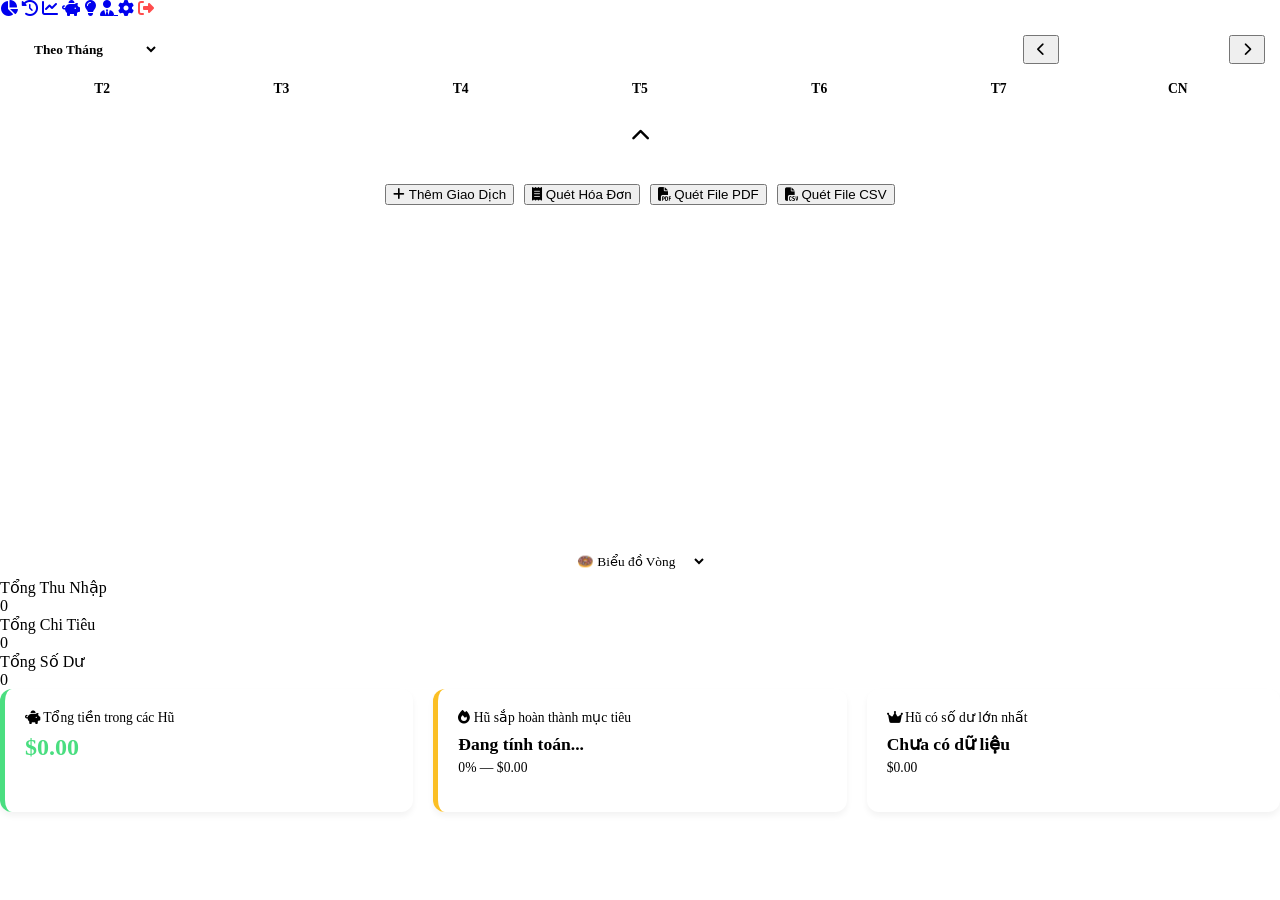
==== commit a9bf452f: "Fix Dashboard Hũ và Ngân sách" ====
--- a/Project2/frontend-service/templates/index.html
+++ b/Project2/frontend-service/templates/index.html
@@ -33,7 +33,7 @@
         });
       }
     </script>
-    <title>Trang Chủ ExpenseOwl</title>
+    <title>Trang Chủ</title>
     <script src="/static/chart.min.js"></script>
 
     <style>
@@ -695,24 +695,12 @@
             <div
               style="
                 display: flex;
-                justify-content: space-between;
+                justify-content: flex-end;
                 align-items: center;
                 border-top: 1px solid var(--border);
                 padding-top: 15px;
               "
             >
-              <div style="display: flex; align-items: center; gap: 10px">
-                <label
-                  for="reportGain"
-                  style="margin: 0; color: var(--text-secondary)"
-                  >Khoản thu</label
-                >
-                <input
-                  type="checkbox"
-                  id="reportGain"
-                  style="transform: scale(1.2); cursor: pointer"
-                />
-              </div>
               <button
                 type="submit"
                 class="nav-button"
@@ -863,6 +851,7 @@
           >
             Đang tính toán...
           </div>
+          <div id="dbNearGoalValue" style="font-size: 0.85rem; color: var(--text-secondary); margin-top: 5px;">0% — $0.00</div>
           <div
             id="dbNearGoalBar"
             style="
@@ -1294,19 +1283,26 @@
 
       function updateExpenseFormCategoryOptions() {
         const categorySelect = document.getElementById("category");
-        const reportGainCheckbox = document.getElementById("reportGain");
-        if (!categorySelect || !reportGainCheckbox) return;
-
-        const isIncome = reportGainCheckbox.checked;
-        const targetArray = isIncome ? incomeCategories : expenseCategories;
-        
-        categorySelect.innerHTML = targetArray
-            .map((c) => `<option value="${c}">${c}</option>`)
-            .join("");
-            
-        
-        if (targetArray.length > 0) {
-            categorySelect.value = targetArray[0];
+        if (!categorySelect) return;
+
+        const currentValue = categorySelect.value;
+
+        // 🚀 Đồng bộ giống hệt history.html: Gộp 2 nhóm Thu - Chi
+        const expOptions = expenseCategories.map(c => `<option value="${c}">${c}</option>`).join('');
+        const incOptions = incomeCategories.map(c => `<option value="${c}">${c}</option>`).join('');
+
+        categorySelect.innerHTML = `
+          <optgroup label="🔻 KHOẢN CHI">
+            ${expOptions}
+          </optgroup>
+          <optgroup label="🍀 KHOẢN THU">
+            ${incOptions}
+          </optgroup>
+        `;
+
+        // Cố gắng giữ lại giá trị cũ đang chọn (nếu có)
+        if (currentValue && (expenseCategories.includes(currentValue) || incomeCategories.includes(currentValue))) {
+            categorySelect.value = currentValue;
         }
       }
 
@@ -1366,11 +1362,11 @@
       async function updateJarDashboardSummary() {
         try {
           
-          const token = localStorage.getItem("token");
+          const token = localStorage.getItem("token") || localStorage.getItem("access_token");
           if (!token) return; 
 
           
-          const resConfig = await fetch("/api/config", {
+          const resConfig = await fetch("/api/users/config", { // Đổi thành /users/config
             headers: { Authorization: `Bearer ${token}` },
           });
           const config = await resConfig.json();
@@ -1405,20 +1401,15 @@
 
           
           if (data.near_goal) {
+            document.getElementById("dbNearGoal").innerText = data.near_goal.name;
+            document.getElementById("dbNearGoalProgress").style.width = data.near_goal.percent + "%";
             
-            document.getElementById("dbNearGoal").innerText =
-              data.near_goal.name;
-            
-            document.getElementById("dbNearGoalProgress").style.width =
-              data.near_goal.percent + "%";
-            
-            document.getElementById("dbNearGoal").title =
-              `Tiến độ: ${data.near_goal.percent}%`;
+            const formattedNearBal = formatMoney(data.near_goal.balance / rate);
+            document.getElementById("dbNearGoalValue").innerHTML = `<span style="color: #fbbf24; font-weight: bold;">${data.near_goal.percent}%</span> — Số dư: ${formattedNearBal}`;
           } else {
-            
-            document.getElementById("dbNearGoal").innerText =
-              "Chưa có mục tiêu";
+            document.getElementById("dbNearGoal").innerText = "Chưa có hũ nào sắp hoàn thành mục tiêu";
             document.getElementById("dbNearGoalProgress").style.width = "0%";
+            document.getElementById("dbNearGoalValue").innerText = "Chưa có dữ liệu";
           }
 
           
@@ -1640,21 +1631,30 @@
             JSON.stringify(wData.colors),
           );
 
+          // 🚀 BÍ KÍP 3: Thêm chữ /users/ và gắn Token khi lưu Setup
+          const token = localStorage.getItem("token") || localStorage.getItem("access_token");
+
           const payloadObject = {
             expenseCategories: wData.expenseCategories,
             incomeCategories: wData.incomeCategories,
           };
-          await fetch("/api/categories/edit", {
+          await fetch("/api/users/categories/edit", {
             method: "POST",
-            headers: { "Content-Type": "application/json" },
+            headers: { 
+                "Content-Type": "application/json",
+                "Authorization": `Bearer ${token}`
+            },
             body: JSON.stringify(payloadObject),
           }).catch((e) => {});
 
           const goal = document.getElementById("wFinancialGoal").value;
           const risk = document.getElementById("wRiskTolerance").value;
-          await fetch("/api/profile/edit", {
+          await fetch("/api/users/profile/edit", {
             method: "POST",
-            headers: { "Content-Type": "application/json" },
+            headers: { 
+                "Content-Type": "application/json",
+                "Authorization": `Bearer ${token}`
+            },
             body: JSON.stringify({ goal: goal, risk: risk }),
           }).catch((e) => {});
 
@@ -1891,134 +1891,99 @@
 
       async function initialize() {
         try {
-          let config = {
-            expenseCategories: [
-              "Ăn uống",
-              "Đi lại",
-              "Mua sắm",
-              "Hóa đơn",
-              "Giải trí",
-            ],
-            incomeCategories: ["Lương", "Thưởng", "Đầu tư", "Khác"],
-            currency: "usd",
-            startDate: 1,
-          };
-          
           let isNewUser = false;
 
+          // 1. GỌI API LẤY CẤU HÌNH (DANH MỤC TIẾNG VIỆT) TỪ USER-SERVICE
           try {
-            const configResponse = await fetch("/api/config");
+            const token = localStorage.getItem('token') || localStorage.getItem('access_token');
+            const configResponse = await fetch("/api/users/config", {
+                headers: { 'Authorization': `Bearer ${token}` }
+            });
             if (configResponse.ok) {
               const fetchedConfig = await configResponse.json();
               if (fetchedConfig) {
-                  config = { ...config, ...fetchedConfig };
-                  isNewUser = fetchedConfig.is_new_user; 
+                  // ÉP GÁN TRỰC TIẾP VÀO BIẾN TOÀN CỤC CỦA WEB
+                  expenseCategories = fetchedConfig.expenseCategories || ["Ăn uống", "Đi lại", "Mua sắm", "Hóa đơn", "Giải trí"];
+                  incomeCategories = fetchedConfig.incomeCategories || ["Lương", "Thưởng", "Đầu tư", "Khác"];
+                  isNewUser = fetchedConfig.is_new_user;
+                  window.currentCurrency = fetchedConfig.currency || "usd";
               }
+            } else {
+                expenseCategories = ["Ăn uống", "Đi lại", "Mua sắm", "Hóa đơn", "Giải trí"];
+                incomeCategories = ["Lương", "Thưởng", "Đầu tư", "Khác"];
+                window.currentCurrency = "usd";
             }
-          } catch (e) {}
-
-          if (config.expenseCategories && config.incomeCategories) {
-            expenseCategories = config.expenseCategories;
-            incomeCategories = config.incomeCategories;
-          } else if (config.categories) {
-            expenseCategories = config.categories;
-            incomeCategories = ["Lương", "Thưởng", "Đầu tư", "Khác"];
+          } catch (e) {
+              console.log("Lỗi tải config:", e);
+              expenseCategories = ["Ăn uống", "Đi lại", "Mua sắm", "Hóa đơn", "Giải trí"];
+              incomeCategories = ["Lương", "Thưởng", "Đầu tư", "Khác"];
+              window.currentCurrency = "usd";
           }
 
           initialCategories = [...expenseCategories, ...incomeCategories];
+          
+          // 🚀 GỌI HÀM NÀY ĐỂ VẼ LẠI CÁI DROPDOWN THÊM GIAO DỊCH LẬP TỨC
           updateExpenseFormCategoryOptions();
-
-          window.currentCurrency = config.currency || "usd";
           currentCurrency = window.currentCurrency;
-          window.startDate = config.startDate || 1;
-
+
+          // 2. GỌI API LẤY GIAO DỊCH TỪ TRANSACTION-SERVICE
           let fetchedExpenses = [];
           try {
-            const response = await fetch("/api/expenses/");
+            const token = localStorage.getItem('token') || localStorage.getItem('access_token');
+            const response = await fetch("/api/expenses/", {
+                headers: { 'Authorization': `Bearer ${token}` }
+            });
             if (response.ok) {
               const data = await response.json();
-              fetchedExpenses = Array.isArray(data)
-                ? data
-                : data && Array.isArray(data.expenses)
-                  ? data.expenses
-                  : [];
+              fetchedExpenses = Array.isArray(data) ? data : (data && Array.isArray(data.expenses) ? data.expenses : []);
             }
-          } catch (e) {}
+          } catch (e) { console.log("Lỗi tải giao dịch:", e); }
 
           allExpenses = fetchedExpenses.map((exp) => {
             let safeTags = [];
             if (Array.isArray(exp.tags)) safeTags = exp.tags;
             else if (typeof exp.tags === "string") {
-              try {
-                safeTags = JSON.parse(exp.tags);
-              } catch (e) {}
-              if (!Array.isArray(safeTags) && exp.tags.trim() !== "")
-                safeTags = [exp.tags];
+              try { safeTags = JSON.parse(exp.tags); } catch (e) {}
+              if (!Array.isArray(safeTags) && exp.tags.trim() !== "") safeTags = [exp.tags];
             }
             let safeDate = new Date().toISOString();
-            if (typeof exp.date === "string" && exp.date.trim() !== "")
-              safeDate = exp.date;
+            if (typeof exp.date === "string" && exp.date.trim() !== "") safeDate = exp.date;
 
             let catName = exp.category || "Khác";
-            const exactMatch = initialCategories.find((c) => c === catName);
-            if (!exactMatch) {
-              const lowerMatch = initialCategories.find(
-                (c) => c.toLowerCase() === catName.toLowerCase(),
-              );
-              if (lowerMatch) {
-                catName = lowerMatch;
-              }
-            }
-            return {
-              ...exp,
-              amount: parseFloat(exp.amount) || 0,
-              date: safeDate,
-              tags: safeTags,
-              category: catName,
-            };
+            return { ...exp, amount: parseFloat(exp.amount) || 0, date: safeDate, tags: safeTags, category: catName };
           });
 
           allTags.clear();
-          allExpenses.forEach((exp) => {
-            exp.tags.forEach((tag) => allTags.add(tag));
-          });
-
-          const savedColors = JSON.parse(
-            localStorage.getItem("customCategoryColors") || "{}",
-          );
-          const uniqueCategories = [
-            ...new Set(allExpenses.map((exp) => exp.category)),
-          ];
-          initialCategories.forEach((c) => {
-            if (!uniqueCategories.includes(c)) uniqueCategories.push(c);
-          });
-
+          allExpenses.forEach((exp) => exp.tags.forEach((tag) => allTags.add(tag)));
+
+          const savedColors = JSON.parse(localStorage.getItem("customCategoryColors") || "{}");
+          const uniqueCategories = [...new Set(allExpenses.map((exp) => exp.category))];
+          initialCategories.forEach((c) => { if (!uniqueCategories.includes(c)) uniqueCategories.push(c); });
+          
+          // Tạo màu cho danh mục
+          const colorPalette = ['#FF6384', '#36A2EB', '#FFCE56', '#4BC0C0', '#9966FF', '#FF9F40', '#F7464A', '#8a2be2'];
           uniqueCategories.forEach((category, index) => {
             if (savedColors[category]) {
               categoryColors[category] = savedColors[category];
             } else {
-              const foundKey = Object.keys(savedColors).find(
-                (k) => k.toLowerCase() === category.toLowerCase(),
-              );
-              if (foundKey) {
-                categoryColors[category] = savedColors[foundKey];
-              } else if (!categoryColors[category]) {
-                categoryColors[category] =
-                  colorPalette[index % colorPalette.length] || "#8a2be2";
-              }
+              categoryColors[category] = colorPalette[index % colorPalette.length] || "#8a2be2";
             }
           });
 
           updatePeriodDisplayOverride();
           await loadJarsForSelect();         
-          await loadJarsForTransactionForm(); 
-          updateChartAndLegend();            
-          setupTagInput();
+          if (typeof loadJarsForTransactionForm === "function") await loadJarsForTransactionForm(); 
           
-          checkSetupWizard(isNewUser); 
+          if (typeof updateChartAndLegend === "function") updateChartAndLegend();            
+          if (typeof updateTable === "function") updateTable();
+          
+          if (typeof setupTagInput === "function") setupTagInput();
+          
+          // 🚀 BẬT BẢNG SETUP WIZARD NẾU LÀ NGƯỜI MỚI HOẶC BỊ KẸT TIẾNG ANH
+          if (typeof checkSetupWizard === "function") checkSetupWizard(isNewUser); 
           
         } catch (error) {
-          console.error("Fatal error during initialization:", error);
+          console.error("Lỗi chí mạng khi khởi tạo:", error);
         }
       }
 
@@ -2220,7 +2185,7 @@
       }
 
       async function loadDashboardBudgets(periodExpenses) {
-        const token = localStorage.getItem("token");
+        const token = localStorage.getItem("token") || localStorage.getItem("access_token");
         if (!token) return;
 
         const rate =
@@ -2593,20 +2558,19 @@
 
       document.getElementById("expenseForm").addEventListener("submit", async (e) => {
           e.preventDefault();
-          const isGain = document.getElementById("reportGain").checked;
-
-          let rawStringAmount = document
-            .getElementById("amount")
-            .value.replace(/,/g, "");
+          
+          let rawStringAmount = document.getElementById("amount").value.replace(/,/g, "");
           let rawAmount = parseFloat(rawStringAmount);
 
           if (isNaN(rawAmount) || rawAmount <= 0) {
-            if (window.showToast)
-              showToast("Vui lòng nhập số tiền hợp lệ lớn hơn 0!", "error");
+            if (window.showToast) showToast("Vui lòng nhập số tiền hợp lệ lớn hơn 0!", "error");
             return;
           }
 
           const selectedCategory = document.getElementById("category").value;
+          
+          // 🚀 BÍ KÍP Ở ĐÂY: AI tự động nhận diện Thu hay Chi dựa vào Danh mục em chọn
+          const isGain = incomeCategories.includes(selectedCategory);
 
           let rate = 1;
           if (typeof exchangeRatesToVND !== "undefined") {
@@ -2614,32 +2578,24 @@
           }
           let amountInVND = rawAmount * rate;
 
-          
-
+          // Cảnh báo ngân sách (Chỉ áp dụng cho Khoản Chi)
           if (!isGain && selectedCategory) {
             try {
-              const token = localStorage.getItem("token");
+              const token = localStorage.getItem("token") || localStorage.getItem("access_token");
               const resBudgets = await fetch("/api/planning/budgets", {
                 headers: { Authorization: `Bearer ${token}` },
               });
 
               if (resBudgets.ok) {
                 const currentBudgets = await resBudgets.json();
-
-                const categoryBudget = currentBudgets.find(
-                  (b) => b.category === selectedCategory,
-                );
+                const categoryBudget = currentBudgets.find((b) => b.category === selectedCategory);
 
                 if (categoryBudget && categoryBudget.limit_amount > 0) {
-                  const totalAfterExpense =
-                    categoryBudget.spent_amount + amountInVND;
+                  const totalAfterExpense = categoryBudget.spent_amount + amountInVND;
 
                   if (totalAfterExpense > categoryBudget.limit_amount) {
-                    const limitDisplay = formatCurrency(
-                      categoryBudget.limit_amount,
-                    );
+                    const limitDisplay = formatCurrency(categoryBudget.limit_amount);
                     const newTotalDisplay = formatCurrency(totalAfterExpense);
-
                     const confirmMsg = `CẢNH BÁO VƯỢT NGÂN SÁCH!\n\nKhoản chi này sẽ làm bạn vượt hạn mức ngân sách của mục "${selectedCategory}".\n- Hạn mức: ${limitDisplay}\n- Tổng nếu lưu: ${newTotalDisplay}\n\nBạn có chắc chắn muốn tiếp tục lưu không?`;
 
                     const userConfirmed = await showCustomConfirm(confirmMsg);
@@ -2652,6 +2608,7 @@
             }
           }
 
+          // 🚀 Tự động gắn dấu Trừ (-) nếu là khoản Chi
           let finalAmountToSave = amountInVND;
           if (!isGain) {
             finalAmountToSave *= -1;
@@ -2663,25 +2620,26 @@
             name: document.getElementById("name").value.trim(),
             category: selectedCategory,
             amount: finalAmountToSave,
-            date: new Date(
-              document.getElementById("date").value + "T00:00:00Z",
-            ).toISOString(),
+            date: new Date(document.getElementById("date").value + "T00:00:00Z").toISOString(),
             tags: Array.from(selectedTags).map((t) => String(t)),
             note: document.getElementById("note").value.trim() || null,
-            recurring_interval:
-              document.getElementById("recurring_interval").value || null,
+            recurring_interval: document.getElementById("recurring_interval").value || null,
             jar_id: selectedJarId ? selectedJarId : null
           };
 
           try {
+            const token = localStorage.getItem("token") || localStorage.getItem("access_token");
             const response = await fetch("/api/expenses/", {
               method: "POST",
-              headers: { "Content-Type": "application/json" },
+              headers: { 
+                  "Content-Type": "application/json",
+                  "Authorization": `Bearer ${token}`
+              },
               body: JSON.stringify(formData),
             });
+            
             if (response.ok) {
-              if (window.showToast)
-                showToast("Đã thêm giao dịch thành công!", "success");
+              if (window.showToast) showToast("Đã thêm giao dịch thành công!", "success");
               const lastDate = document.getElementById("date").value;
               document.getElementById("expenseForm").reset();
               document.getElementById("selected-tags").innerHTML = "";
@@ -2690,14 +2648,13 @@
               document.getElementById("date").value = lastDate;
             } else {
               const error = await response.json();
-              const msg =
-                error.detail?.[0]?.msg || error.error || "Dữ liệu không hợp lệ";
+              const msg = error.detail?.[0]?.msg || error.error || "Dữ liệu không hợp lệ";
               if (window.showToast) showToast(`Lỗi: ${msg}`, "error");
             }
           } catch (error) {
             if (window.showToast) showToast("Lỗi kết nối đến máy chủ", "error");
           }
-        });
+      });
 
       async function sendToAI() {
         const inputField = document.getElementById("aiInput");
@@ -2842,25 +2799,6 @@
         if (isAppReady) return;
         isAppReady = true;
 
-        const reportGainCheckbox = document.getElementById("reportGain");
-        const categorySelect = document.getElementById("category");
-        if (reportGainCheckbox) {
-          reportGainCheckbox.addEventListener("change", () => {
-            updateExpenseFormCategoryOptions();
-            if (categorySelect)
-              categorySelect.value = reportGainCheckbox.checked ? incomeCategories[0] : expenseCategories[0];
-          });
-        }
-        if (categorySelect) {
-          categorySelect.addEventListener("change", (e) => {
-            const isIncomeCat = incomeCategories.includes(e.target.value);
-            if (reportGainCheckbox && reportGainCheckbox.checked !== isIncomeCat) {
-              reportGainCheckbox.checked = isIncomeCat;
-              updateExpenseFormCategoryOptions();
-              categorySelect.value = e.target.value;
-            }
-          });
-        }
         
         const mobileMoreBtn = document.getElementById("mobileMoreBtn");
         const mobileMoreDropdown = document.getElementById("mobileMoreDropdown");
@@ -2911,6 +2849,7 @@
         updateJarDashboardSummary();
         initialize();
       });
+    
     </script>
 
     <div
